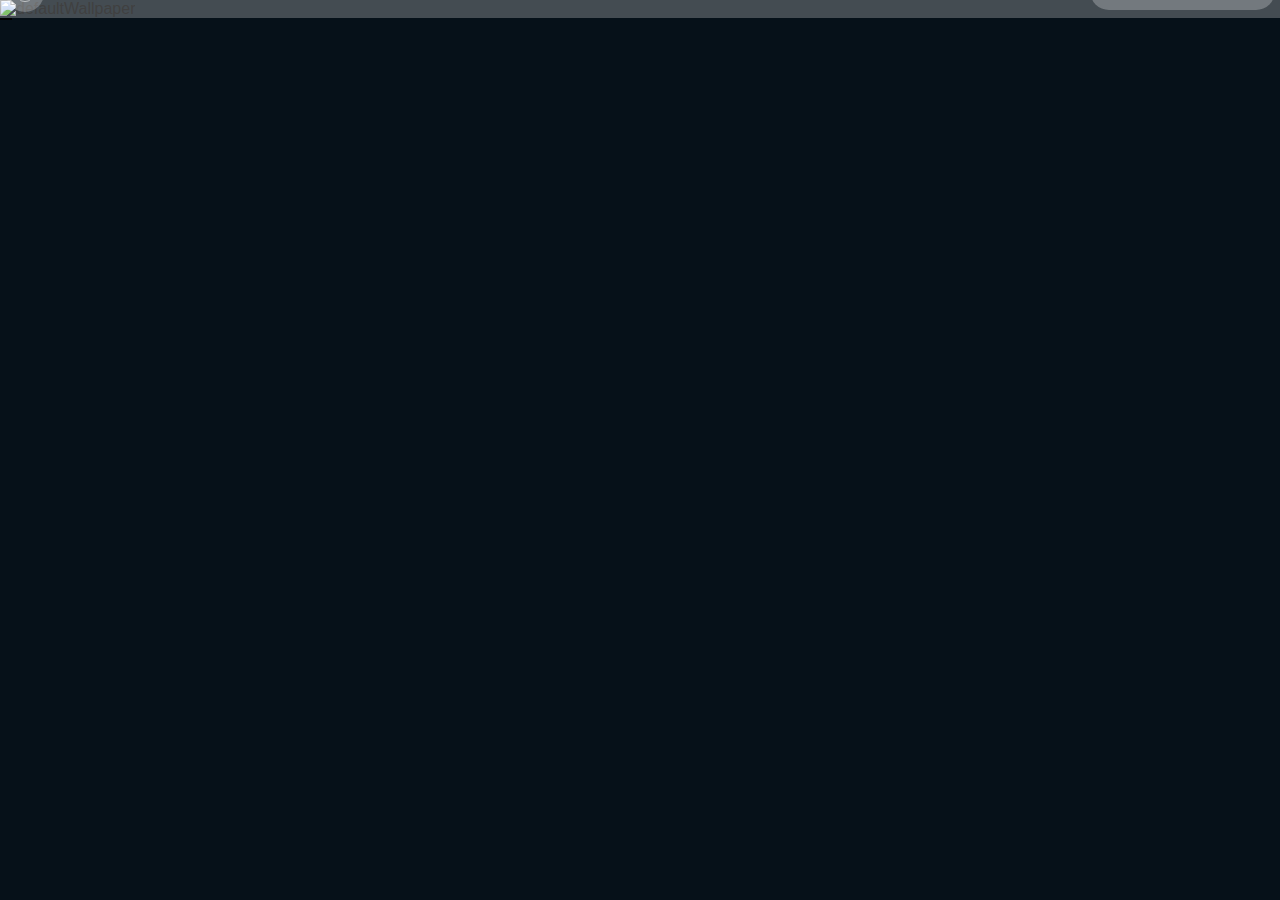
==== Chromebook/Desktop/index.html @ 5b3ec48b "fixed image source and commented" ====
<!DOCTYPE html>
<html>
  <head>
    <meta charset="utf-8">
    <meta name="viewport" content="width=device-width">
    <title>Computer Simulator</title>
    <link href="style.css" rel="stylesheet" type="text/css" />
		<script src="script.js"></script>
    <link rel="preconnect" href="https://fonts.googleapis.com">
    <link href="https://fonts.googleapis.com/icon?family=Material+Icons" rel="stylesheet">
    <link rel="preconnect" href="https://fonts.gstatic.com" crossorigin>
    <link href="https://fonts.googleapis.com/css2?family=Fredoka:wght@700&display=swap" rel="stylesheet">
    <link href="https://fonts.googleapis.com/icon?family=Material+Icons"rel="stylesheet">
    <script src="https://ajax.googleapis.com/ajax/libs/jquery/3.2.1/jquery.min.js"></script>
  </head>
  <body id="body" class="body" onload="main();" onmousemove="main();">
    <div id="rightClick" class="rightClick">
      <table class="settings-table">
        <tr onclick="autohideShelf();">
          <td>
            <svg xmlns="http://www.w3.org/2000/svg" height="24px" viewBox="0 0 24 24" width="24px" fill="#000000"><path d="M0 0h24v24H0V0zm0 0h24v24H0V0zm0 0h24v24H0V0zm0 0h24v24H0V0z" fill="none"/><path d="M12 6c3.79 0 7.17 2.13 8.82 5.5-.59 1.22-1.42 2.27-2.41 3.12l1.41 1.41c1.39-1.23 2.49-2.77 3.18-4.53C21.27 7.11 17 4 12 4c-1.27 0-2.49.2-3.64.57l1.65 1.65C10.66 6.09 11.32 6 12 6zm-1.07 1.14L13 9.21c.57.25 1.03.71 1.28 1.28l2.07 2.07c.08-.34.14-.7.14-1.07C16.5 9.01 14.48 7 12 7c-.37 0-.72.05-1.07.14zM2.01 3.87l2.68 2.68C3.06 7.83 1.77 9.53 1 11.5 2.73 15.89 7 19 12 19c1.52 0 2.98-.29 4.32-.82l3.42 3.42 1.41-1.41L3.42 2.45 2.01 3.87zm7.5 7.5l2.61 2.61c-.04.01-.08.02-.12.02-1.38 0-2.5-1.12-2.5-2.5 0-.05.01-.08.01-.13zm-3.4-3.4l1.75 1.75c-.23.55-.36 1.15-.36 1.78 0 2.48 2.02 4.5 4.5 4.5.63 0 1.23-.13 1.77-.36l.98.98c-.88.24-1.8.38-2.75.38-3.79 0-7.17-2.13-8.82-5.5.7-1.43 1.72-2.61 2.93-3.53z"/></svg>
          </td>
          <td>
            Autohide Shelf
          </td>
          <td>
            
          </td>
        </tr>
        <tr onclick="changeShelfPos();">
          <td>
            <svg xmlns="http://www.w3.org/2000/svg" enable-background="new 0 0 24 24" height="24px" viewBox="0 0 24 24" width="24px" fill="#000000"><g><rect fill="none" height="24" width="24"/></g><g><path d="M2,6v12h2V8h10v10h2v-2h4v2h2V6H2z M20,8v2h-4V8H20z M16,14v-2h4v2H16z"/></g></svg>
          </td>
          <td>
            Shelf Position
          </td>
          <td>
            <!--&#8250;-->
          </td>
        </tr>
        <tr onclick="openWallpaper();">
          <td>
            <svg xmlns="http://www.w3.org/2000/svg" height="24px" viewBox="0 0 24 24" width="24px" fill="#000000"><path d="M0 0h24v24H0V0z" fill="none"/><path d="M19 5v14H5V5h14m0-2H5c-1.1 0-2 .9-2 2v14c0 1.1.9 2 2 2h14c1.1 0 2-.9 2-2V5c0-1.1-.9-2-2-2zm-4.86 8.86l-3 3.87L9 13.14 6 17h12l-3.86-5.14z"/></svg>
          </td>
          <td>
            Set Wallpaper
          </td>
          <td>
            
          </td>
        </tr>
      </table>
    </div>
    
    <div id="settingsWallpaper" class="settings">
      <div id="windowMenu" class="window-Menu">
        <table>
          <tr>
            <td id="settingsMinimize" class="settings-option" onmousedown="closeWallpaper();" onmouseover="svgHover('settingsExit')" onmousemove="svgLeave('settingsExit')">
              <!--<svg xmlns='http://www.w3.org/2000/svg' height='24px' viewBox='0 0 24 24' width='24px' fill='#000000'><path d='M0 0h24v24H0V0z' fill='none'/><path d='M6 19h12v2H6v-2z'/></svg>-->
              <img id="settingsMinimize_img" src="img/minimize_black_24dp.svg">
            </td>
            <td id="settingsFull" class="settings-option" onclick="" onmouseover="svgHover('settingsFull')" onmousemove="svgLeave('settingsFull')">
              <!--<svg xmlns="http://www.w3.org/2000/svg" height="24px" viewBox="0 0 24 24" width="24px" fill="#000000"><path d="M0 0h24v24H0V0z" fill="none"/><path d="M7 14H5v5h5v-2H7v-3zm-2-4h2V7h3V5H5v5zm12 7h-3v2h5v-5h-2v3zM14 5v2h3v3h2V5h-5z"/></svg>-->
              <img id="settingsFull_img" src="img/fullscreen_black_24dp.svg">
            </td>
            <td id="settingsExit" class="settings-option" onmousedown="closeWallpaper();" onmouseover="svgHover('settingsExit')" onmousemove="svgLeave('settingsExit')">
              <!--<btn><svg xmlns="http://www.w3.org/2000/svg" height="24px" viewBox="0 0 24 24" width="24px" fill="#000000"><path d="M0 0h24v24H0V0z" fill="none"/><path d="M19 6.41L17.59 5 12 10.59 6.41 5 5 6.41 10.59 12 5 17.59 6.41 19 12 13.41 17.59 19 19 17.59 13.41 12 19 6.41z"/></svg></btn>!-->
              <img id="settingsExit_img" src="img/close_black_24dp.svg">
            </td>
          </tr>
        </table>
      </div>
      <table>
        <tr>
          <td>
            <img id="currentImg" class="currentImg"><!-- src='img/' -->
          </td>
          <td>
            <h3 id="">Currently Set</h3>
            <h2 id="currentImgName"></h2>
          </td>
        </tr>
      </table>
      <hr style="width: 75%; margin-top: -50px;">
      <div class="wallpaper-outer">
        <div class="grid-container">
          <div class="grid-item">
            <img id="selectImg1" class="selectImg" onclick="changeWallpaper('defaultWallpaper.jpg');" src="img/defaultWallpaper.jpg">
          </div>
          <div class="grid-item">
            <img id="selectImg1" class="selectImg" onclick="changeWallpaper('patrick-tomasso-5hvn-2WW6rY-unsplash.jpg');" src="img/patrick-tomasso-5hvn-2WW6rY-unsplash.jpg">
          </div>
          <div class="grid-item">
            <img id="selectImg1" class="selectImg" onclick="changeWallpaper('vadim-sherbakov-NQSWvyVRIJk-unsplash.jpg');" src="img/vadim-sherbakov-NQSWvyVRIJk-unsplash.jpg">
          </div>
          
          <div class="grid-item">
            <img id="selectImg1" class="selectImg" onclick="changeWallpaper('sora-sagano-4T_74DQL3qg-unsplash.jpg');" src="img/sora-sagano-4T_74DQL3qg-unsplash.jpg">
          </div>
          <div class="grid-item">
            <img id="selectImg1" class="selectImg" onclick="changeWallpaper('lucas-calloch-P-yzuyWFEIk-unsplash.jpg');" src="img/lucas-calloch-P-yzuyWFEIk-unsplash.jpg">
          </div>
          <div class="grid-item">
            <img id="selectImg1" class="selectImg" onclick="changeWallpaper('lucas-wesney-s-y2HJElONo-unsplash.jpg');" src="img/lucas-wesney-s-y2HJElONo-unsplash.jpg">
          </div>
          
          <div class="grid-item">
            <img id="selectImg1" class="selectImg" onclick="changeWallpaper('keith-misner-h0Vxgz5tyXA-unsplash.jpg');" src="img/keith-misner-h0Vxgz5tyXA-unsplash.jpg">
          </div>
          <div class="grid-item">
            <img id="selectImg1" class="selectImg" onclick="changeWallpaper('boxed-water-is-better-3iiyde9Zj8A-unsplash.jpg');" src="img/boxed-water-is-better-3iiyde9Zj8A-unsplash.jpg">
          </div>
          <div class="grid-item">
            <img id="selectImg1" class="selectImg" onclick="changeWallpaper('martin-sX4lxBWV0-A-unsplash.jpg');" src="img/martin-sX4lxBWV0-A-unsplash.jpg">
          </div>
          
          <div class="grid-item">
            <img id="selectImg1" class="selectImg" onclick="changeWallpaper('gradienta-bKESVqfxass-unsplash.jpg');" src="img/gradienta-bKESVqfxass-unsplash.jpg">
          </div>
          <div class="grid-item">
            <img id="selectImg1" class="selectImg" onclick="changeWallpaper('milad-fakurian-CN2FEPXERRI-unsplash.jpg');" src="img/milad-fakurian-CN2FEPXERRI-unsplash.jpg">
          </div>
          <div class="grid-item">
            <img id="selectImg1" class="selectImg" onclick="changeWallpaper('richard-horvath-_nWaeTF6qo0-unsplash.jpg');" src="img/richard-horvath-_nWaeTF6qo0-unsplash.jpg">
          </div>
          
          <div class="grid-item">
            <img id="selectImg1" class="selectImg" onclick="changeWallpaper('sandro-katalina-k1bO_VTiZSs-unsplash.jpg');" src="img/sandro-katalina-k1bO_VTiZSs-unsplash.jpg">
          </div>
          <div class="grid-item">
            <img id="selectImg1" class="selectImg" onclick="changeWallpaper('tim-schmidbauer-TE_lOmkKq04-unsplash.jpg');" src="img/tim-schmidbauer-TE_lOmkKq04-unsplash.jpg">
          </div>
          <div class="grid-item">
            <img id="selectImg1" class="selectImg" onclick="changeWallpaper('pgaberski-IDNBHZTamQ8-unsplash.jpg');" src="img/pgaberski-IDNBHZTamQ8-unsplash.jpg">
          </div>
          
          <div class="grid-item">
            <img id="selectImg1" class="selectImg" onclick="changeWallpaper('alexander-shatov-sIFCJHrUWPM-unsplash.jpg');" src="img/alexander-shatov-sIFCJHrUWPM-unsplash.jpg">
          </div>
          <div class="grid-item">
            <img id="selectImg1" class="selectImg" onclick="changeWallpaper('alexander-shatov-niUkImZcSP8-unsplash.jpg');" src="img/alexander-shatov-niUkImZcSP8-unsplash.jpg">
          </div>
          <div class="grid-item">
            <img id="selectImg1" class="selectImg" onclick="changeWallpaper('alexander-shatov-w-qqwn5O-4I-unsplash.jpg');" src="img/alexander-shatov-w-qqwn5O-4I-unsplash.jpg">
          </div>
          
          
          <div class="grid-item">
            <img id="selectImg1" class="selectImg" onclick="changeWallpaper('nielsen101004Studios.png');" src="img/nielsen101004Studios.png">
          </div>
          <div class="grid-item">
            <div class="form-input-div">
              <label for="file-ip-1">Upload</label>
              <br>
              <input type="file" class="file-input" id="file-ip-1" accept="image/*" onchange="showPreview(event);">
            </div>
          </div>
          <div class="grid-item">
          </div>
        </div>
      </div>
    </div>
    
    <div id="window-App" class="window-App" onclick="document.getElementById('searchApps').className = 'searchApps-Closed'">
      <div id="window-Chrome" class="window-Chrome">
        <div id="windowMenu" class="window-Menu">
        <table>
          <tr>
            <td id="settingsMinimize" class="settings-option" onmousedown="closeWindowApp();" onmouseover="svgHover('settingsExit')" onmousemove="svgLeave('settingsExit')">
              <!--<svg xmlns='http://www.w3.org/2000/svg' height='24px' viewBox='0 0 24 24' width='24px' fill='#000000'><path d='M0 0h24v24H0V0z' fill='none'/><path d='M6 19h12v2H6v-2z'/></svg>-->
              <img id="settingsMinimize_img" src="img/minimize_black_24dp.svg">
            </td>
            <td id="settingsFull" class="settings-option" onclick="" onmouseover="svgHover('settingsFull')" onmousemove="svgLeave('settingsFull')">
              <!--<svg xmlns="http://www.w3.org/2000/svg" height="24px" viewBox="0 0 24 24" width="24px" fill="#000000"><path d="M0 0h24v24H0V0z" fill="none"/><path d="M7 14H5v5h5v-2H7v-3zm-2-4h2V7h3V5H5v5zm12 7h-3v2h5v-5h-2v3zM14 5v2h3v3h2V5h-5z"/></svg>-->
              <img id="settingsFull_img" src="img/fullscreen_black_24dp.svg">
            </td>
            <td id="settingsExit" class="settings-option" onmousedown="closeWindowApp();" onmouseover="svgHover('settingsExit')" onmousemove="svgLeave('settingsExit')">
              <!--<btn><svg xmlns="http://www.w3.org/2000/svg" height="24px" viewBox="0 0 24 24" width="24px" fill="#000000"><path d="M0 0h24v24H0V0z" fill="none"/><path d="M19 6.41L17.59 5 12 10.59 6.41 5 5 6.41 10.59 12 5 17.59 6.41 19 12 13.41 17.59 19 19 17.59 13.41 12 19 6.41z"/></svg></btn>!-->
              <img id="settingsExit_img" src="img/close_black_24dp.svg">
            </td>
          </tr>
        </table>
      </div><!-- windowMenu -->
        <div id="chrome-window" class="chrome-window">
          <img id="window-Chrome-Logo" class="window-Chrome-Logo" src="img/googlelogo_color_272x92dp.png">
          <div id="searchApps-Chrome" class="searchApps-Chrome">
            <img id="window-Chrome-SearchImg" class="window-Chrome-SearchImg" onclick="openApp('Chrome');" src="img/search_black_24dp.svg">
            <input id="window-Chrome-Input" class="window-Chrome-Input" type="input" onchange="googleSearch(this.value);">
          </div>
        </div>
        <!--<iframe id="chrome-iframe" src="https://www.youtube.com/embed/uD4izuDMUQA?rel=0&modestbranding=1&autohide=1&showinfo=0&controls=0" frameborder="0" allowfullscreen></iframe>-->
      </div><!-- window-Chrome -->
    </div><!-- window-App -->
    
    <div id="desktop" class="desktop" onmouseenter="deskClick();" onmousedown="closeWallpaper();" onclick="rightClick('close');">
      <img id="background" class="background" src="img/richard-horvath-_nWaeTF6qo0-unsplash.jpg" alt="defaultWallpaper">
      <div id="searchApps" class="searchApps-Closed">
        <div id="searchApps-Center" class="searchApps-Center">
          <br>
          <img id="searchApps-Center-Drag" class="searchApps-Center-Drag" src="img/keyboard_arrow_up_white_24dp.svg">
          <div id="searchApps-Chrome" class="searchApps-Chrome">
            <img id="searchChromeApp" class="searchChromeApp" onclick="openApp('Chrome');" src="img/search_black_24dp.svg">
            <input id="searchChromeInput" class="searchChromeInput" type="input" onchange="googleSearch(this.value);">
          </div>
        </div><!-- searchApps-Center -->
      </div><!-- searchApps -->
      <div id="deskMenu" class="deskMenu">
        <svg onclick="toggleSearchApps();" height="50px" id="chromeApps" class="chromeApps" xmlns="http://www.w3.org/2000/svg" xmlns:xlink="http://www.w3.org/1999/xlink" viewBox="0 0 480 480" shape-rendering="geometricPrecision" text-rendering="geometricPrecision"><ellipse rx="49.20027" ry="49.20027" transform="matrix(3.709339 0 0 3.709339 240 240)" fill="#fff" fill-opacity="0.25" stroke-width="0"/><ellipse rx="49.20027" ry="49.20027" transform="matrix(1.676191 0 0 1.676191 240 240)" fill="rgba(210,219,237,0)" stroke="#fff" stroke-width="3"/><ellipse rx="49.20027" ry="49.20027" transform="matrix(1.379491 0 0 1.379484 240 240)" fill="#fff" stroke="rgba(255,255,255,0)" stroke-width="3"/></svg>
        <p id="log"></p>
        <div id="desktopMenu-Center" class="desktopMenu-Center">
          <img id="chromeApp" class="chromeApp" onclick="openApp('Chrome');" onmouseover="changeHoverMenu('Chrome <br> <b>Exit: Ctrl+W</b>', 'open')" onmouseleave="changeHoverMenu('', 'close')" src="img/Google_Chrome_icon_(September_2014).svg.png">
        </div><!-- deskMenu-Center -->
        <div id="desktopMenu-Right" class="desktopMenu-Right">
          <div id="desktopMenu-More" class="desktopMenu-More" onmousedown="toggleMoreOptions();">
            <img id="desktopMenu-More-Notif" class="desktopMenu-More-Notif" src="img/notifications_active_white_24dp.svg">
            <hr id="desktopMenu-More-Divider" class="desktopMenu-More-Divider">
            <img id="desktopMenu-More-Wifi" class="desktopMenu-More-Wifi" src="img/signal_wifi_4_bar_white_24dp.svg" onmouseover="hoverMenuWifiSet();" onmouseleave="changeHoverMenu('', 'close')">
            <img id="desktopMenu-More-Batt" class="desktopMenu-More-Batt" src="img/battery_unknown_white_24dp.svg" onmouseover="hoverMenuBatteryGet();" onmouseleave="changeHoverMenu('', 'close')">
            <p id="desktopMenu-More-Time" class="desktopMenu-More-Time" onmouseover="getDate('hoverMenu-Text')" onmouseleave="changeHoverMenu('', 'close')"></p>
          </div><!-- deskMenu-More -->
        </div><!-- desktopMenu-Right -->
      </div><!-- deskMenu -->
      <div id="desktopMenu-More-Options" class="desktopMenu-More-Options-Closed">
        <div id="desktopMenu-More-Options-Body" class="desktopMenu-More-Options-Closed-Body">
          <div id="desktopMenu-More-Options-Acc" class="desktopMenu-More-Options-Acc-Closed"></div>
          <div id="desktopMenu-More-Options-SignOut" class="desktopMenu-More-Options-SignOut-Closed" onclick="logOut(); console.log('Loging Out')"><div id="desktopMenu-More-Options-SignOut-Inner" class="desktopMenu-More-Options-SignOut-Closed-Inner" style="padding: 6px; width: 60px;">Sign out</div></div>
          <div id="desktopMenu-More-Options-Power" class="desktopMenu-More-Options-Power-Closed" onclick="power();"></div>
          <div id="desktopMenu-More-Options-Lock" class="desktopMenu-More-Options-Lock-Closed" onclick="lock();"></div>
          <div id="desktopMenu-More-Options-Settings" class="desktopMenu-More-Options-Settings-Closed" onclick=""></div>
        </div>
      </div><!-- desktopMenuMoreOptions -->
    </div><!-- desktop -->
    <div id="hoverMenu" class="hoverMenu">
      <p id="hoverMenu-Text" class="hoverMenu-Text"></p>
    </div>
  </body>
</html>
---- Chromebook/Desktop/style.css ----
:root {
  --menuHeight: 50px;
}

.body {
  margin: 0;
  font-family: 'Noto Sans', sans-serif;
  background-color: #061119;
  overflow: hidden;
}

.body-debug {
  margin: 0;
  font-family: 'Noto Sans', sans-serif;
  background-color: #061119;
  overflow: show;
}

.desktop {
  background-color: #061119;
}

.background {
  width: 100vw;
  height: 100vh;
  object-fit:cover;
}

/* Desktop Menu */
.deskMenu {
  width: 100vw;
  height: var(--menuHeight);
  position: fixed;
  background-color: rgba(255, 255, 255, 0.25);
  margin-top: calc(var(--menuHeight) / -1);
  border-top-left-radius: 25px;
  border-top-right-radius: 25px;
}

/* Search Apps SVG */
.chromeApps {
  float: left;
  cursor: pointer;
}

/* Search Apps Button (Meta action) */
.searchApps-Closed {
  width: 100vw;
  height: var(--menuHeight);
  position: fixed;
  background-color: rgba(255, 255, 255, 0);
  color: rgba(0, 0, 0, 0);
  margin-top: calc(var(--menuHeight) / -1);
  border-top-left-radius: 25px;
  border-top-right-radius: 25px;
  transition-duration: 0.5s;
  visibility: hidden;
}

.searchApps-Open {
  width: 100vw;
  height: calc(var(--menuHeight) + 232px);
  position: fixed;
  background-color: rgba(255, 255, 255, 0.25);
  color: rgba(0, 0, 0, 1);
  margin-top: calc(calc(var(--menuHeight) + 232px) / -1);
  border-top-left-radius: 25px;
  border-top-right-radius: 25px;
  transition-duration: 0.5s;
  visibility: show;
}

.searchApps-Center {
  width: 560px;
  height: 175px;
  margin-left: calc(50% - 280px);
  margin-top: 0px;
  text-align: center;
}

.searchApps-Chrome {
  width: 560px;
  height: 50px;
  background-color: white;
  margin-left: calc(50% - 280px);
  margin-top: 80px;
  border-radius: 50px;
}



/* Pinned Apps */
.desktopMenu-Center {
    display: inline-block;
    margin-left: calc(50vw - calc(var(--menuHeight) + 20px));/* desktop menu apps */
    margin-top: calc(calc(var(--menuHeight) / -1) + 38px);
    width:100px;
}

.desktopMenu-Right {
  float:right;
  width: auto;
  margin-right: 5px;
}

.desktopMenu-More {
  background-color: rgba(255, 255, 255, 0.25);
  width: 185px;
  height: calc(var(--menuHeight) - 12px);
  margin-top: calc(var(--menuHeight) - 62px);
  border-radius: 50px;
}

.desktopMenu-More-Notif {
  height: calc(var(--menuHeight) - 20px);
  margin-top: calc(var(--menuHeight) - 46px);
  margin-left: 5px;
  cursor: pointer;
}

.desktopMenu-More-Divider {
  height: calc(var(--menuHeight) - 23px);
  border: solid 0.1px rgba(255, 255, 255, 0.50);
  width: 0.1px;
  margin-top: calc(var(--menuHeight) - 84px);
  margin-left: 40px;
}

.desktopMenu-More-Wifi {
  height: calc(var(--menuHeight) - 20px);
  transform: translate(0px, -37px);
  margin-left: 45px;
  cursor: pointer;
}

.desktopMenu-More-Batt {
  height: calc(var(--menuHeight) - 20px);
  transform: translate(0px, -37px);
  margin-left: 0px;
  cursor: pointer;
}

.desktopMenu-More-Time {
  margin-top: -68px;
  margin-left: 110px;
  color: white;
  cursor: pointer;
}

.desktopMenu-More-Options-Closed {
  margin-top: -500px;
  margin-left: calc(100% - 368px);
  width: 363px;
  height: 439px;
  background-color: rgba(255, 255, 255, 0);
  position: absolute;
  color: rgba(255, 255, 255, 0);
  border-radius: 15px;
  transition-duration: 0.25s;
}

.desktopMenu-More-Options-Open {
  margin-top: -500px;
  margin-left: calc(100% - 368px);
  width: 363px;
  height: 439px;
  background-color: rgba(255, 255, 255, 0.25);
  position: absolute;
  color: white;
  border-radius: 15px;
  transition-duration: 0s;
}

#desktopMenu-More-Options-Body {
  margin: 10px;
}

.desktopMenu-More-Options-Acc-Closed {
  background-color: rgba(255, 255, 255, 0);
  border-radius: 25px;
  width: 50px;
  height: 50px;
  background-image: url("");
  object-fit: none;
  cursor: pointer;
  transition-duration: 0.25s;
  position: fixed;
}

.desktopMenu-More-Options-Acc-Open {
  background-color: rgba(255, 255, 255, 0.25);
  border-radius: 25px;
  width: 50px;
  height: 50px;
  background-image: url("img/account_circle_white_24dp.png");
  object-fit: none;
  cursor: pointer;
  transition-duration: 0s;
  position: fixed;
}

.desktopMenu-More-Options-SignOut-Closed {
  background-color: rgba(255, 255, 255, 0);
  border-radius: 25px;
  width: 75px;
  height: 35px;
  cursor: pointer;
  margin-left: 0px;
  margin-top: 7.5px;
  transition-duration: 0.25s;
  position: fixed;
  font-size: 15px;
}

.desktopMenu-More-Options-SignOut-Open {
  background-color: rgba(255, 255, 255, 0.25);
  border-radius: 25px;
  width: 75px;
  height: 35px;
  cursor: pointer;
  margin-left: 60px;
  margin-top: 7.5px;
  transition-duration: 0s;
  position: fixed;
  font-size: 15px;
}

.desktopMenu-More-Options-Power-Closed {
  background-color: rgba(255, 255, 255, 0);
  border-radius: 25px;
  width: 75px;
  height: 35px;
  background-image: url("");
  object-fit: cover;
  cursor: pointer;
  margin-left: 0px;
  margin-top: 7.5px;
  transition-duration: 0.25s;
  position: fixed;
  font-size: 15px;
}

.desktopMenu-More-Options-Power-Open {
  background-color: rgba(255, 255, 255, 0.25);
  border-radius: 25px;
  width: 35px;
  height: 35px;
  cursor: pointer;
  background-image: url("img/outline_power_settings_new_white_35px.png");
  margin-left: 145px;
  margin-top: 7.5px;
  transition-duration: 0s;
  position: fixed;
  font-size: 15px;
}

.desktopMenu-More-Options-Lock-Closed {
  background-color: rgba(255, 255, 255, 0);
  border-radius: 25px;
  width: 75px;
  height: 35px;
  background-image: url("");
  object-fit: cover;
  cursor: pointer;
  margin-left: 0px;
  margin-top: 7.5px;
  transition-duration: 0.25s;
  position: fixed;
  font-size: 15px;
}

.desktopMenu-More-Options-Lock-Open {
  background-color: rgba(255, 255, 255, 0.25);
  border-radius: 25px;
  width: 35px;
  height: 35px;
  cursor: pointer;
  background-image: url("img/outline_power_settings_new_white_35px.png");
  margin-left: 190px;
  margin-top: 7.5px;
  transition-duration: 0s;
  position: fixed;
  font-size: 15px;
}

.chromeApp {
  height: calc(var(--menuHeight) - 12px);
  cursor: pointer;
}

.window-App {
  border: 1px solid black;
  width: 100vw;
  height: calc(100vh - var(--menuHeight));
  position: absolute;
  display: none;
  background-color: white;
}

.window-App .window-Chrome {
  border: 1px solid white;
  width: 100%;
  height: 100%;
  position: absolute;
}

.window-App .window-Chrome iframe {
  width: 100%;
  height: calc(100% - var(--menuHeight));
}

.window-Chrome-Logo {
  width: 272px;
  margin-left: calc(50vw - 136px);
  margin-top: 130px;
}

.window-Chrome-Input {
  height: calc(var(--menuHeight) - 12px);
  width: 560px;
  cursor: pointer;
  margin-top: -50px;
  margin-left: calc(50vw - 680px);
  border-radius: 50px;
  position: absolute;
  border: solid 1px rgba(0, 0, 0, 0.125);
  background: rgba(0, 0, 0, 0.0125);
  font-size: 20px;
}

.window-Chrome-SearchImg {
  cursor: pointer;
  transform: translateY(-40px);
  margin-left: calc(50vw - 690px);
}

.searchChromeApp {
  height: calc(var(--menuHeight) - 12px);
  cursor: pointer;
  margin-left: -510px;
  margin-top: 5px;
}

.searchChromeInput {
  height: calc(var(--menuHeight) - 12px);
  width: 24.75em;
  cursor: pointer;
  transform: translate(10px, 54px);
  margin-top: -50px;
  border-radius: 50px;
  position: absolute;
  border: solid 1px rgba(0, 0, 0, 0.25);
  background: rgba(0, 0, 0, 0.125);
  font-size: 20px;
}

.searchApps-Center-Drag {
  background-color: rgba(0, 0, 0, 0.25);
  border-radius: 50px;
  width: 32px;
  height: 32px;
}

/* background rightClick */
.rightClick {
  display: none;
  width: 100px;
  height: 100px;
  position: absolute;
}

/* Settings */
.settings-table td {
  font-family: 'Noto Sans', sans-serif;
  font-family: 'Noto Sans', sans-serif;
  cursor: pointer;
}

.settings-table tr:hover {
  font-family: 'Noto Sans', sans-serif;
  font-family: 'Noto Sans', sans-serif;
  background-color: rgba(0, 0, 0, 0.25);
}

.settings-table {
  width: 200px;
  background-color: white;
  border-radius: 5px;
  border-collapse: collapse;
}

.settings {
  display: none;
  border-radius: 5px;
  background-color: white;
  width: 1200px;
  height: 750px;
  position: absolute;
  margin-left: calc(50vw - 600px);
  margin-top: calc(50vh - 375px);
}

.currentImg {
  width: 220px;
  margin: 90px 150px;
  border-radius: 10px;
}

.selectImg {
  width: 150px;
  border-radius: 10px;
  cursor: pointer;
}

.window-Menu {
  margin-left: calc(100% - 90px);
}

.window-Menu td {
  width: 10px;
  height: 20px;
  border-radius: 100px;
}

.window-Menu td:hover {
  background-color: rgba(0, 0, 0, 0.125);
}

.settings-option {
  cursor: pointer;
}

/* Wallpaper */
.wallpaper-options {
  border: 1px solid black;
  max-width: 100px;
  overflow: hidden;
}

.wallpaper-outer {
  margin-left: calc(1100px - 79%);
  height: 400px;
  overflow-x: hidden;
  overflow-y: scroll;
}

/* Grid */
.grid-container {
  display: grid;
  grid-template-columns: auto auto auto;
  width: 1100px;
}

.grid-item {
  font-size: 30px;
  text-align: center;
  width: 150px;
  height: 150px
}


/* Image Upload  */
.form-input-div {
  border: 1px solid black;
  border-radius: 10px;
  text-align: center;
  width: 300px;
  height: 150px;
  background-color: rgba(0, 0, 0, 0.25);
}

.file-input {
  color: white transparent;
}

/* hoverMenu */
.hoverMenu-Text {
  width: auto;
  min-width: 10px;
  max-width: 160px;
  height: auto;
  position: absolute;
  margin-top: 0px;
  margin-left: 0px;
  background-color: rgba(255,255,255, 0.9);
  color: gray;
  border: 0.25px solid black;
}
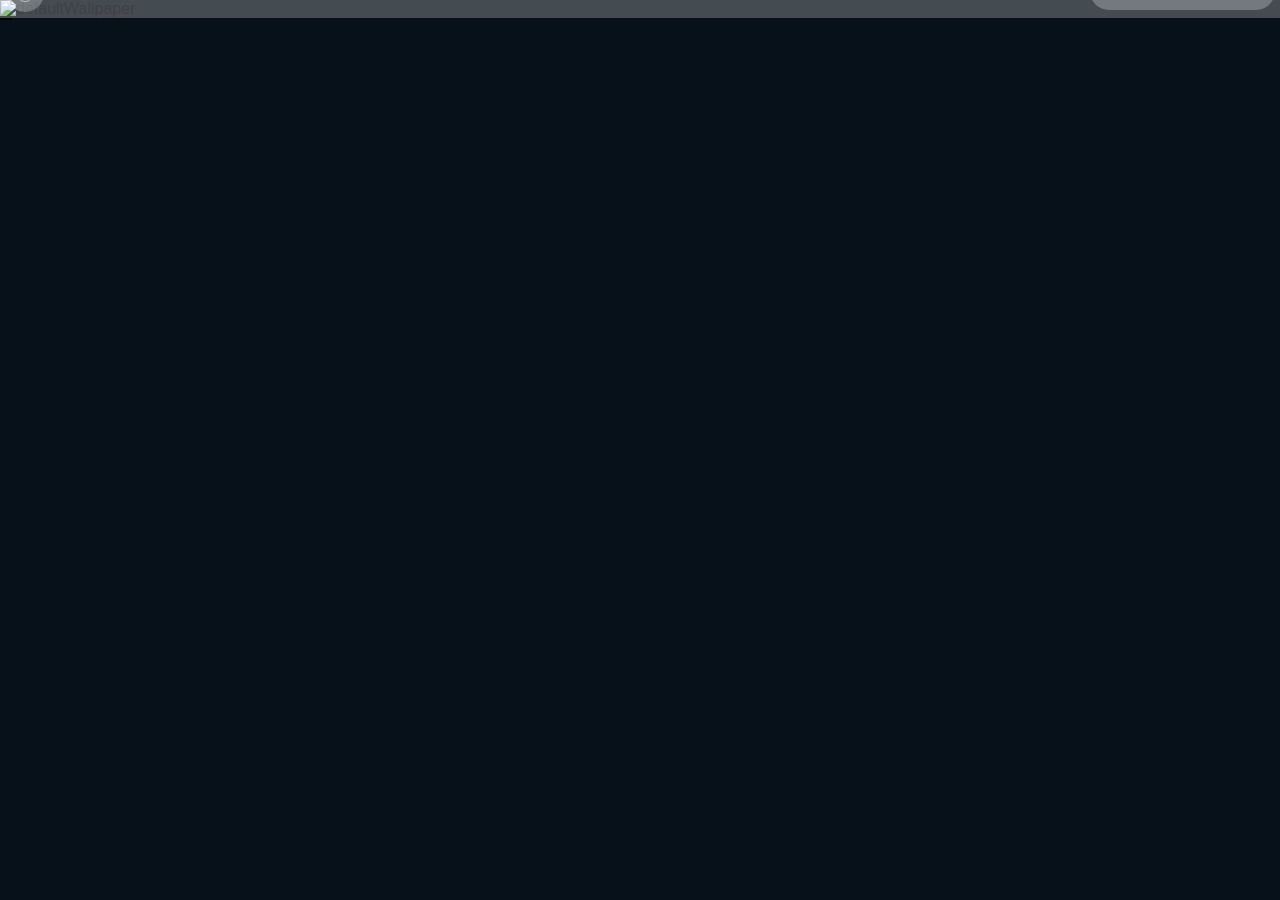
==== commit aa69710f: "Update index.html" ====
--- a/Chromebook/Desktop/index.html
+++ b/Chromebook/Desktop/index.html
@@ -3,7 +3,7 @@
   <head>
     <meta charset="utf-8">
     <meta name="viewport" content="width=device-width">
-    <title>Computer Simulator</title>
+    <title>Computer Simulator | Chromebook</title>
     <link href="style.css" rel="stylesheet" type="text/css" />
 		<script src="script.js"></script>
     <link rel="preconnect" href="https://fonts.googleapis.com">
@@ -157,10 +157,667 @@
             </div>
           </div>
           <div class="grid-item">
-          </div>
+          </div><!-- grid-item -->
+        </div><!-- wallpaper-outer -->
+      </div><!-- windowMenu -->
+    </div><!-- settingsMain -->
+    
+    
+    <!-- Window-Main -->
+    <div id="settingsMain" class="settings">
+      <div id="windowMenu" class="window-Menu">
+        <table>
+          <tr>
+            <td id="settingsMinimize" class="settings-option" onmousedown="closeWallpaper();" onmouseover="svgHover('settingsExit')" onmousemove="svgLeave('settingsExit')">
+              <!--<svg xmlns='http://www.w3.org/2000/svg' height='24px' viewBox='0 0 24 24' width='24px' fill='#000000'><path d='M0 0h24v24H0V0z' fill='none'/><path d='M6 19h12v2H6v-2z'/></svg>-->
+              <img id="settingsMinimize_img" src="img/minimize_black_24dp.svg">
+            </td>
+            <td id="settingsFull" class="settings-option" onclick="" onmouseover="svgHover('settingsFull')" onmousemove="svgLeave('settingsFull')">
+              <!--<svg xmlns="http://www.w3.org/2000/svg" height="24px" viewBox="0 0 24 24" width="24px" fill="#000000"><path d="M0 0h24v24H0V0z" fill="none"/><path d="M7 14H5v5h5v-2H7v-3zm-2-4h2V7h3V5H5v5zm12 7h-3v2h5v-5h-2v3zM14 5v2h3v3h2V5h-5z"/></svg>-->
+              <img id="settingsFull_img" src="img/fullscreen_black_24dp.svg">
+            </td>
+            <td id="settingsExit" class="settings-option" onmousedown="closeSettings();" onmouseover="svgHover('settingsExit')" onmousemove="svgLeave('settingsExit')">
+              <!--<btn><svg xmlns="http://www.w3.org/2000/svg" height="24px" viewBox="0 0 24 24" width="24px" fill="#000000"><path d="M0 0h24v24H0V0z" fill="none"/><path d="M19 6.41L17.59 5 12 10.59 6.41 5 5 6.41 10.59 12 5 17.59 6.41 19 12 13.41 17.59 19 19 17.59 13.41 12 19 6.41z"/></svg></btn>!-->
+              <img id="settingsExit_img" src="img/close_black_24dp.svg">
+            </td>
+          </tr>
+        </table>
+      </div>
+      <br><br>
+      <hr style="width: 75%; margin-top: -50px;">
+      <div class="settings-grid-container">
+        <div style="" class="settings-item2">
+          <b style="font-size: 18px; color: grey">Settings</b>
+          <table style="border-spacing: 0 5px;" width="240px">
+            <tr class="settings-menu-item">
+              <td><img height="20px" src="img/signal_wifi_4_bar_black_24dp.svg"></td>
+              <td class="settings-menu-button">Network</td>
+            </tr>
+            <tr class="settings-menu-item">
+              <td><img height="20px" src="img/bluetooth_FILL0_wght400_GRAD0_opsz24.svg"></td>
+              <td class="settings-menu-button">Bluetooth</td>
+            </tr>
+            <tr class="settings-menu-item">
+              <td><img height="20px" src="img/smartphone_FILL0_wght400_GRAD0_opsz24.svg"></td>
+              <td class="settings-menu-button">Connected Devices</td>
+            </tr>
+            <tr class="settings-menu-item">
+              <td><img height="20px" src="img/account_circle_black_24dp.svg"></td>
+              <td class="settings-menu-button">Accounts</td>
+            </tr>
+            <tr class="settings-menu-item">
+              <td><img height="20px" src="img/laptop_chromebook_FILL0_wght400_GRAD0_opsz24.svg"></td>
+              <td class="settings-menu-button">Device</td>
+            </tr>
+            <tr class="settings-menu-item">
+              <td><img height="20px" src="img/brush_FILL0_wght400_GRAD0_opsz24.svg"></td>
+              <td class="settings-menu-button">Personalization</td>
+            </tr>
+            <tr class="settings-menu-item">
+              <td><img height="20px" src="img/search_black_24dp.svg"></td>
+              <td class="settings-menu-button">Search and Assistant</td>
+            </tr>
+            <tr class="settings-menu-item">
+              <td><img height="20px" src="img/security_FILL0_wght400_GRAD0_opsz24.svg"></td>
+              <td class="settings-menu-button">Security and Privacy</td>
+            </tr>
+            <tr class="settings-menu-item">
+              <td><img height="20px" src="img/apps_FILL0_wght400_GRAD0_opsz24.svg"></td>
+              <td class="settings-menu-button">Apps</td>
+            </tr>
+          </table>
+        </div>
+        <!--<div class="settings-item1">
+          <div id="settingSearch" class="settingSearch">
+            <table class="settings-search-outer">
+              <tr class="settings-search-inner">
+                <td>
+                  <img class="settings-search-img" src="img/search_black_24dp.svg">
+                </td>
+                <td>
+                  <input id="settingsSearchImg" class="settings-search-input" type="input" placeholder="Search settings">
+                </td>
+              </tr>
+            </table>
+          </div>
+        </div>!-->
+        <div id="settingsDashboard" class="settings-dashboard">
+        <div>
+          <div class="settings-dashboard-inner">
+            <div class="settings-card">
+              
+              <p class="card-header">Network</p>
+              <div class="card-inner">
+                <div class="card-row">
+                  <div class="card-row-left">
+                    <img src="img/signal_wifi_4_bar_black_24dp.svg">
+                    <div class="card-row-text">
+                      <p class="card-row-header">Wi-Fi</p>
+                      <p class="card-row-sub">Off</p>
+                    </div>
+                  </div>
+                  <div class="card-row-right">
+                    <p class="card-row-open">></p>
+                  </div>
+                </div>
+                <hr>
+                <div class="card-row">
+                  <div class="card-row-left">
+                    <div class="card-row-text">
+                      <p class="card-row-header">Add Connection</p>
+                    </div>
+                  </div>
+                  <div class="card-row-right">
+                    <p class="card-row-open">></p>
+                  </div>
+                </div>
+              </div>
+              
+              <br>
+              
+              <p class="card-header">Network</p>
+              <div class="card-inner">
+                <div class="card-row">
+                  <div class="card-row-left">
+                    <img src="img/bluetooth_FILL0_wght400_GRAD0_opsz24.svg">
+                    <div class="card-row-text">
+                      <p class="card-row-header">Bluetooth</p>
+                      <p class="card-row-sub">Off</p>
+                    </div>
+                  </div>
+                  <div class="card-row-right">
+                    <p class="card-row-open">></p>
+                  </div>
+                </div>
+              </div>
+              
+              <br>
+              
+              <p class="card-header">Connected Devices</p>
+              <div class="card-inner">
+                <div class="card-row">
+                  <div class="card-row-left">
+                    <img src="img/smartphone_FILL0_wght400_GRAD0_opsz24.svg">
+                    <div class="card-row-text">
+                      <p class="card-row-header">Android Phone</p>
+                      <p class="card-row-sub">No eligible devices. <a href="https://support.google.com/chromebook/?p=multi_device&b=celes-signed-mp-v2keys">Learn more</a></p>
+                    </div>
+                  </div>
+                  <div class="card-row-right">
+                    <p class="card-row-open">></p>
+                  </div>
+                </div>
+                <hr>
+                <div class="card-row">
+                  <div class="card-row-left">
+                    <img src="img/mobile_screen_share_black_24dp.svg">
+                    <div class="card-row-text">
+                      <p class="card-row-header">Nearby Share</p>
+                      <p class="card-row-sub">Share files with people around you. <a href="https://support.google.com/chromebook/?p=multi_device&b=celes-signed-mp-v2keys">Learn more</a></p>
+                    </div>
+                  </div>
+                  <div class="card-row-right">
+                    <p class="card-row-open">></p>
+                  </div>
+                </div>
+              </div>
+              
+              <br>
+              
+              <p class="card-header">Accounts</p>
+              <div class="card-inner">
+                <div class="card-row">
+                  <div class="card-row-left">
+                    <img src="img/account_circle_black_24dp.svg">
+                    <div class="card-row-text">
+                      <p class="card-row-header">Currently signed in as <span id="settings-user"></span></p>
+                      <p class="card-row-sub">1 Google Account</p>
+                    </div>
+                  </div>
+                  <div class="card-row-right">
+                    <p class="card-row-open">></p>
+                  </div>
+                </div>
+                <hr>
+                <div class="card-row">
+                  <div class="card-row-left">
+                    <img src="img/sync_black_24dp.svg">
+                    <div class="card-row-text">
+                      <p class="card-row-header">Sync and Google services</p>
+                    </div>
+                  </div>
+                  <div class="card-row-right">
+                    <p class="card-row-open">></p>
+                  </div>
+                </div>
+              </div>
+              
+              <br>
+              
+              <p class="card-header">Device</p>
+              <div class="card-inner">
+                <div class="card-row">
+                  <div class="card-row-left">
+                    <div class="card-row-text">
+                      <p class="card-row-header">Touchpad</p>
+                    </div>
+                  </div>
+                  <div class="card-row-right">
+                    <p class="card-row-open">></p>
+                  </div>
+                </div>
+                
+                <hr>
+                <div class="card-row">
+                  <div class="card-row-left">
+                    <div class="card-row-text">
+                      <p class="card-row-header">Keyboard</p>
+                    </div>
+                  </div>
+                  <div class="card-row-right">
+                    <p class="card-row-open">></p>
+                  </div>
+                </div>
+                
+                <hr>
+                <div class="card-row">
+                  <div class="card-row-left">
+                    <div class="card-row-text">
+                      <p class="card-row-header">Displays</p>
+                    </div>
+                  </div>
+                  <div class="card-row-right">
+                    <p class="card-row-open">></p>
+                  </div>
+                </div>
+                
+                <hr>
+                <div class="card-row">
+                  <div class="card-row-left">
+                    <div class="card-row-text">
+                      <p class="card-row-header">Storage Managment</p>
+                    </div>
+                  </div>
+                  <div class="card-row-right">
+                    <p class="card-row-open">></p>
+                  </div>
+                </div>
+                
+                <hr>
+                <div class="card-row">
+                  <div class="card-row-left">
+                    <div class="card-row-text">
+                      <p class="card-row-header">Keyboard</p>
+                    </div>
+                  </div>
+                  <div class="card-row-right">
+                    <p class="card-row-open">></p>
+                  </div>
+                </div>
+              </div>
+              
+              <br>
+              
+              <p class="card-header">Personalization</p>
+              <div class="card-inner">
+                <div class="card-row">
+                  <div class="card-row-left">
+                    <div class="card-row-text">
+                      <p class="card-row-header">Change device account image</p>
+                    </div>
+                  </div>
+                  <div class="card-row-right">
+                    <p class="card-row-open">></p>
+                  </div>
+                </div>
+                
+                <hr>
+                <div class="card-row">
+                  <div class="card-row-left">
+                    <div class="card-row-text">
+                      <p class="card-row-header">Wallpaper</p>
+                      <p class="card-row-sub">Open the wallpaper app</p>
+                    </div>
+                  </div>
+                  <div class="card-row-right">
+                    <p class="card-row-open">></p>
+                  </div>
+                </div>
+                
+                <hr>
+                <div class="card-row">
+                  <div class="card-row-left">
+                    <div class="card-row-text">
+                      <p class="card-row-header">Screen saver</p>
+                      <p class="card-row-sub">Disabled</p>
+                    </div>
+                  </div>
+                  <div class="card-row-right">
+                    <p class="card-row-open">></p>
+                  </div>
+                </div>
+              </div>
+              
+              <br>
+              
+              <p class="card-header">Search and Assistant</p>
+              <div class="card-inner">
+                <div class="card-row">
+                  <div class="card-row-left">
+                    <div class="card-row-text">
+                      <p class="card-row-header">Search</p>
+                    </div>
+                  </div>
+                  <div class="card-row-right">
+                    <p class="card-row-open">></p>
+                  </div>
+                </div>
+                
+                <hr>
+                <div class="card-row">
+                  <div class="card-row-left">
+                    <div class="card-row-text">
+                      <p class="card-row-header">Google Assistant</p>
+                      <p class="card-row-sub">Enabled</p>
+                    </div>
+                  </div>
+                  <div class="card-row-right">
+                    <p class="card-row-open">></p>
+                  </div>
+                </div>
+              </div>
+              
+              <br>
+              
+              <p class="card-header">Security and Privacy</p>
+              <div class="card-inner">
+                <div class="card-row">
+                  <div class="card-row-left">
+                    <div class="card-row-text">
+                      <p class="card-row-header">Lock Screen</p>
+                      <p class="card-row-sub">Sign in automatically</p>
+                    </div>
+                  </div>
+                  <div class="card-row-right">
+                    <p class="card-row-open">></p>
+                  </div>
+                </div>
+                
+                <hr>
+                <div class="card-row">
+                  <div class="card-row-left">
+                    <div class="card-row-text">
+                      <p class="card-row-header">Manage other people</p>
+                    </div>
+                  </div>
+                  <div class="card-row-right">
+                    <p class="card-row-open">></p>
+                  </div>
+                </div>
+                
+                <hr>
+                <div class="card-row">
+                  <div class="card-row-left">
+                    <div class="card-row-text">
+                      <p class="card-row-header">Help improve ChromeOS features</p>
+                      <p class="card-row-sub">Automatically sends crash reports as well as diagnostic and usage data to Google</p>
+                    </div>
+                  </div>
+                  <div class="card-row-right">
+                    <p class="card-row-open">></p>
+                  </div>
+                </div>
+                
+                <hr>
+                <div class="card-row">
+                  <div class="card-row-left">
+                    <div class="card-row-text">
+                      <p class="card-row-header">Suggest new content to explore</p>
+                      <p class="card-row-sub">Includes apps, webpages, and more. Sends statistics to improve suggestions only if you’ve chosen to share usage data. <a href="https://support.google.com/chromebook/?p=explorecontent">Learn more</a></p>
+                    </div>
+                  </div>
+                  <div class="card-row-right">
+                    <p class="card-row-open">></p>
+                  </div>
+                </div>
+                
+                <hr>
+                <div class="card-row">
+                  <div class="card-row-left">
+                    <div class="card-row-text">
+                      <p class="card-row-header">Enable Verified Acces</p>
+                    </div>
+                  </div>
+                  <div class="card-row-right">
+                    <p class="card-row-open">></p>
+                  </div>
+                </div>
+                
+                <hr>
+                <div class="card-row">
+                  <div class="card-row-left">
+                    <div class="card-row-text">
+                      <p class="card-row-header">Use secure DNS</p>
+                      <p class="card-row-sub">Determines how to connect to websites over a secure connection</p>
+                    </div>
+                  </div>
+                  <div class="card-row-right">
+                    <p class="card-row-open">></p>
+                  </div>
+                </div>
+              </div>
+              
+              <br>
+              
+              <p class="card-header">Security and Privacy</p>
+              <div class="card-inner">
+                <div class="card-row">
+                  <div class="card-row-left">
+                    <div class="card-row-text">
+                      <p class="card-row-header">Lock Screen</p>
+                      <p class="card-row-sub">Sign in automatically</p>
+                    </div>
+                  </div>
+                  <div class="card-row-right">
+                    <p class="card-row-open">></p>
+                  </div>
+                </div>
+                
+                <hr>
+                <div class="card-row">
+                  <div class="card-row-left">
+                    <div class="card-row-text">
+                      <p class="card-row-header">Manage other people</p>
+                    </div>
+                  </div>
+                  <div class="card-row-right">
+                    <p class="card-row-open">></p>
+                  </div>
+                </div>
+                
+                <hr>
+                <div class="card-row">
+                  <div class="card-row-left">
+                    <div class="card-row-text">
+                      <p class="card-row-header">Help improve ChromeOS features and performance</p>
+                      <p class="card-row-sub">Automatically sends crash reports as well as diagnostic and usage data to Google</p>
+                    </div>
+                  </div>
+                  <div class="card-row-right">
+                    <p class="card-row-open">></p>
+                  </div>
+                </div>
+                
+                <hr>
+                <div class="card-row">
+                  <div class="card-row-left">
+                    <div class="card-row-text">
+                      <p class="card-row-header">Suggest new content to explore</p>
+                      <p class="card-row-sub">Includes apps, webpages, and more. Sends statistics to improve suggestions only if you’ve chosen to share usage data. <a href="https://support.google.com/chromebook/?p=explorecontent">Learn more</a></p>
+                    </div>
+                  </div>
+                  <div class="card-row-right">
+                    <p class="card-row-open">></p>
+                  </div>
+                </div>
+              </div>
+                
+                <hr>
+                <p class="card-header">Security and Privacy</p>
+                <div class="card-inner">
+                <div class="card-row">
+                  <div class="card-row-left">
+                    <div class="card-row-text">
+                      <p class="card-row-header">Manage your apps</p>
+                    </div>
+                  </div>
+                  <div class="card-row-right">
+                    <p class="card-row-open">></p>
+                  </div>
+                </div>
+                
+                <hr>
+                <div class="card-row">
+                  <div class="card-row-left">
+                    <div class="card-row-text">
+                      <p class="card-row-header">Notifications</p>
+                      <p class="card-row-sub">29 Apps</p>
+                    </div>
+                  </div>
+                  <div class="card-row-right">
+                    <p class="card-row-open">></p>
+                  </div>
+                </div>
+                
+                <hr>
+                <div class="card-row">
+                  <div class="card-row-left">
+                    <div class="card-row-text">
+                      <p class="card-row-header">Google Play Store</p>
+                      <p class="card-row-sub">Install apps and games from Google Play on your Chromebook. Learn more</p>
+                    </div>
+                  </div>
+                  <div class="card-row-right">
+                    <p class="card-row-open">></p>
+                  </div>
+                </div>
+                
+                <hr>
+                <div class="card-row">
+                  <div class="card-row-left">
+                    <div class="card-row-text">
+                      <p class="card-row-header">Restore apps on restore</p>
+                      <p class="card-row-sub">Install apps and games from Google Play on your Chromebook. Learn more</p>
+                    </div>
+                  </div>
+                  <div class="card-row-right">
+                    <p class="card-row-open">></p>
+                  </div>
+                </div>
+              </div>
+              </div>
+              
+            </div>
+          </div>
+          <!-- <table class="settings-dashboard-inner" id="connectionsItem">
+            <p>Network</p>
+            <tr style="border: 1px solid black;" class="settings-item6">
+              <div>
+                <img class="settings-element-icon" src="img/signal_wifi_4_bar_black_24dp.svg">
+                <div class="settings-element settings-element-name" style="width: 150px">
+                  Wi-Fi
+                </div>
+                <div class="settings-element settings-element-right">
+                  <div style="width: 20px; text-align:center; margin-left: 862px;">|</div>
+                  <div style="width: 40px; text-align:center;;">></div>
+                </div>
+              </div>
+              <hr>
+              <div>
+                <div class="settings-element">
+                  Other
+                </div>
+                <div class="settings-element">
+                  
+                </div>
+                <div class="settings-element">
+                  
+                </div>
+                <div class="settings-element">
+                  Icon 4
+                </div>
+              </div>
+            </tr>
+            
+            <p>Bluetooth</p>
+            <tr class="settings-item6">
+              
+            </tr>
+            
+            <p>Connected Devices</p>
+            <tr class="settings-item6">
+              
+            </tr>
+            
+            <p>Accounts</p>
+            <tr class="settings-item6">
+              
+            </tr>
+            
+            <p>Device</p>
+            <tr class="settings-item6">
+              
+            </tr>
+            
+            <p>Personalization</p>
+            <tr class="settings-item6">
+              
+            </tr>
+            
+            <p>Search and Assistant</p>
+            <tr class="settings-item6">
+              
+            </tr>
+            
+            <p>Security and Privacy</p>
+            <tr class="settings-item6">
+              
+            </tr>
+            
+            <p>Apps</p>
+            <tr class="settings-item6">
+              
+            </tr>
+            
+            <p>Personalization</p>
+            <tr class="settings-item6">
+              
+            </tr>
+            
+            <p>Date and time</p>
+            <tr class="settings-item6">
+              
+            </tr>
+            
+            <p>Language and inputs</p>
+            <tr class="settings-item6">
+              
+            </tr>
+            
+            <p>Files</p>
+            <tr class="settings-item6">
+              
+            </tr>
+            
+            <p>Print and scan</p>
+            <tr class="settings-item6">
+              
+            </tr>
+            
+            <p>Developers</p>
+            <tr class="settings-item6">
+              
+            </tr>
+            
+            <p>Accessibility</p>
+            <tr class="settings-item6">
+              
+            </tr>
+            
+            <p>Reset Settings</p>
+            <tr class="settings-item6">
+              
+            </tr>
+          </table> !-->
+        </div>
+        </div>
+        <div class="settings-item6">
+          Accounts
+          <table id="accountsItem">
+            
+          </table>
+        </div>
+        <div class="settings-item7">
+          Device
+          <table id="deviceItem">
+            
+          </table>
+        </div>
+        <div class="settings-item8">
+          Personalization
+          <table id="personalizationItem">
+            
+          </table>
+        </div>
+        <div class="settings-item9">
+          Security
+          <table id="securityItem">
+            
+          </table>
         </div>
       </div>
-    </div>
+      
+    </div><!-- settingsMain -->
     
     <div id="window-App" class="window-App" onclick="document.getElementById('searchApps').className = 'searchApps-Closed'">
       <div id="window-Chrome" class="window-Chrome">
@@ -205,7 +862,8 @@
           </div>
         </div><!-- searchApps-Center -->
       </div><!-- searchApps -->
-      <div id="deskMenu" class="deskMenu">
+      <div class="deskMenuHover" onmouseover="showDesk()" onmouseleave="hideDesk()"></div>
+      <div id="deskMenu" class="deskMenu" onmouseover="showDesk()" onmouseleave="hideDesk()">
         <svg onclick="toggleSearchApps();" height="50px" id="chromeApps" class="chromeApps" xmlns="http://www.w3.org/2000/svg" xmlns:xlink="http://www.w3.org/1999/xlink" viewBox="0 0 480 480" shape-rendering="geometricPrecision" text-rendering="geometricPrecision"><ellipse rx="49.20027" ry="49.20027" transform="matrix(3.709339 0 0 3.709339 240 240)" fill="#fff" fill-opacity="0.25" stroke-width="0"/><ellipse rx="49.20027" ry="49.20027" transform="matrix(1.676191 0 0 1.676191 240 240)" fill="rgba(210,219,237,0)" stroke="#fff" stroke-width="3"/><ellipse rx="49.20027" ry="49.20027" transform="matrix(1.379491 0 0 1.379484 240 240)" fill="#fff" stroke="rgba(255,255,255,0)" stroke-width="3"/></svg>
         <p id="log"></p>
         <div id="desktopMenu-Center" class="desktopMenu-Center">
@@ -221,13 +879,13 @@
           </div><!-- deskMenu-More -->
         </div><!-- desktopMenu-Right -->
       </div><!-- deskMenu -->
-      <div id="desktopMenu-More-Options" class="desktopMenu-More-Options-Closed">
+      <div id="desktopMenu-More-Options" class="desktopMenu-More-Options-Closed" onmouseover="showDesk()" onmouseleave="hideDesk(); if(autoHide == true){toggleMoreOptions();}">
         <div id="desktopMenu-More-Options-Body" class="desktopMenu-More-Options-Closed-Body">
           <div id="desktopMenu-More-Options-Acc" class="desktopMenu-More-Options-Acc-Closed"></div>
           <div id="desktopMenu-More-Options-SignOut" class="desktopMenu-More-Options-SignOut-Closed" onclick="logOut(); console.log('Loging Out')"><div id="desktopMenu-More-Options-SignOut-Inner" class="desktopMenu-More-Options-SignOut-Closed-Inner" style="padding: 6px; width: 60px;">Sign out</div></div>
           <div id="desktopMenu-More-Options-Power" class="desktopMenu-More-Options-Power-Closed" onclick="power();"></div>
           <div id="desktopMenu-More-Options-Lock" class="desktopMenu-More-Options-Lock-Closed" onclick="lock();"></div>
-          <div id="desktopMenu-More-Options-Settings" class="desktopMenu-More-Options-Settings-Closed" onclick=""></div>
+          <div id="desktopMenu-More-Options-Settings" class="desktopMenu-More-Options-Settings-Closed" onclick="openSettings(); toggleMoreOptions();"></div>
         </div>
       </div><!-- desktopMenuMoreOptions -->
     </div><!-- desktop -->
--- a/Chromebook/Desktop/style.css
+++ b/Chromebook/Desktop/style.css
@@ -27,6 +27,16 @@
 }
 
 /* Desktop Menu */
+.deskMenuHover {
+  width: 100vw;
+  height: var(--menuHeight);
+  position: fixed;
+  margin-top: calc(var(--menuHeight) / -1);
+  border-top-left-radius: 25px;
+  border-top-right-radius: 25px;
+  z-index: 999;
+}
+
 .deskMenu {
   width: 100vw;
   height: var(--menuHeight);
@@ -35,6 +45,20 @@
   margin-top: calc(var(--menuHeight) / -1);
   border-top-left-radius: 25px;
   border-top-right-radius: 25px;
+  z-index: 1000;
+  transition-duration: 1s;
+}
+
+.deskMenu-hidden {
+  width: 100vw;
+  height: var(--menuHeight);
+  position: fixed;
+  background-color: rgba(255, 255, 255, 0.25);
+  margin-top: calc(var(--menuHeight));
+  border-top-left-radius: 25px;
+  border-top-right-radius: 25px;
+  z-index: 1000;
+  transition-duration: 1s;
 }
 
 /* Search Apps SVG */
@@ -55,6 +79,7 @@
   border-top-right-radius: 25px;
   transition-duration: 0.5s;
   visibility: hidden;
+  z-index: 1000;
 }
 
 .searchApps-Open {
@@ -68,6 +93,7 @@
   border-top-right-radius: 25px;
   transition-duration: 0.5s;
   visibility: show;
+  z-index: 1000;
 }
 
 .searchApps-Center {
@@ -109,6 +135,7 @@
   height: calc(var(--menuHeight) - 12px);
   margin-top: calc(var(--menuHeight) - 62px);
   border-radius: 50px;
+  z-index: 1000;
 }
 
 .desktopMenu-More-Notif {
@@ -148,7 +175,7 @@
 }
 
 .desktopMenu-More-Options-Closed {
-  margin-top: -500px;
+  margin-top: 0px;
   margin-left: calc(100% - 368px);
   width: 363px;
   height: 439px;
@@ -156,7 +183,8 @@
   position: absolute;
   color: rgba(255, 255, 255, 0);
   border-radius: 15px;
-  transition-duration: 0.25s;
+  transition-duration: 0.75s;
+  z-index: 1000;
 }
 
 .desktopMenu-More-Options-Open {
@@ -168,7 +196,8 @@
   position: absolute;
   color: white;
   border-radius: 15px;
-  transition-duration: 0s;
+  transition-duration: 0.5s;
+  z-index: 1000;
 }
 
 #desktopMenu-More-Options-Body {
@@ -257,6 +286,35 @@
 .desktopMenu-More-Options-Lock-Closed {
   background-color: rgba(255, 255, 255, 0);
   border-radius: 25px;
+  width: 35px;
+  height: 35px;
+  background-image: url("");
+  object-fit: cover;
+  cursor: pointer;
+  margin-left: 0px;
+  margin-top: 7.5px;
+  transition-duration: 0.25s;
+  position: fixed;
+  font-size: 15px;
+}
+
+.desktopMenu-More-Options-Lock-Open {
+  background-color: rgba(255, 255, 255, 0.25);
+  border-radius: 25px;
+  width: 35px;
+  height: 35px;
+  cursor: pointer;
+  background-image: url("img/lock_Fill1_wght400_GRAD0_opsz35px.png");
+  margin-left: 190px;
+  margin-top: 7.5px;
+  transition-duration: 0s;
+  position: fixed;
+  font-size: 15px;
+}
+
+.desktopMenu-More-Options-Settings-Closed {
+  background-color: rgba(255, 255, 255, 0);
+  border-radius: 25px;
   width: 75px;
   height: 35px;
   background-image: url("");
@@ -269,14 +327,14 @@
   font-size: 15px;
 }
 
-.desktopMenu-More-Options-Lock-Open {
+.desktopMenu-More-Options-Settings-Open {
   background-color: rgba(255, 255, 255, 0.25);
   border-radius: 25px;
   width: 35px;
   height: 35px;
   cursor: pointer;
-  background-image: url("img/outline_power_settings_new_white_35px.png");
-  margin-left: 190px;
+  background-image: url("img/settings_Fill1_wght400_GRAD0_opsz35px.png");
+  margin-left: 235px;
   margin-top: 7.5px;
   transition-duration: 0s;
   position: fixed;
@@ -367,37 +425,6 @@
   width: 100px;
   height: 100px;
   position: absolute;
-}
-
-/* Settings */
-.settings-table td {
-  font-family: 'Noto Sans', sans-serif;
-  font-family: 'Noto Sans', sans-serif;
-  cursor: pointer;
-}
-
-.settings-table tr:hover {
-  font-family: 'Noto Sans', sans-serif;
-  font-family: 'Noto Sans', sans-serif;
-  background-color: rgba(0, 0, 0, 0.25);
-}
-
-.settings-table {
-  width: 200px;
-  background-color: white;
-  border-radius: 5px;
-  border-collapse: collapse;
-}
-
-.settings {
-  display: none;
-  border-radius: 5px;
-  background-color: white;
-  width: 1200px;
-  height: 750px;
-  position: absolute;
-  margin-left: calc(50vw - 600px);
-  margin-top: calc(50vh - 375px);
 }
 
 .currentImg {
@@ -485,4 +512,229 @@
   background-color: rgba(255,255,255, 0.9);
   color: gray;
   border: 0.25px solid black;
-}+}
+
+
+/* settings */
+.settigs-item1 { grid-area: header; text-align: center;} /* Search Bar */
+.settings-item2 { grid-area: menu; text-align: left;} /* Settings Menu */
+.settings-item3 { grid-area: main; text-align: center;} /* Inner Content (Elements) */
+.settings-item4 { grid-area: right; text-align: center;} /* Elements (Right) */
+.settings-item5 { grid-area: footer1; text-align: center;} /*  */
+.settings-item6 { grid-area: footer2; text-align: center;} /*  */
+.settings-item7 { grid-area: footer3; text-align: center;} /*  */
+.settings-item8 { grid-area: footer4; text-align: center;} /*  */
+.settings-item9 { grid-area: footer5; text-align: center;} /*  */
+
+.settings-element {
+  display: inline-block;
+  padding: 5px;
+  height: 20px;
+}
+
+//* {border: 0.1px solid red;}
+
+
+/* Settings */
+.settings-table td {
+  font-family: 'Noto Sans', sans-serif;
+  font-family: 'Noto Sans', sans-serif;
+  cursor: pointer;
+}
+
+.settings-table tr:hover {
+  font-family: 'Noto Sans', sans-serif;
+  font-family: 'Noto Sans', sans-serif;
+  background-color: rgba(0, 0, 0, 0.25);
+}
+
+.settings-table {
+  width: 200px;
+  background-color: white;
+  border-radius: 5px;
+  /* border-collapse: collapse; */
+  border: 1px solid black;
+}
+
+.settings {
+  display: none;
+  border-radius: 5px;
+  background-color: white;
+  width: 1200px;
+  height: 750px;
+  position: absolute;
+  margin-left: calc(50vw - 600px);
+  margin-top: calc(50vh - 375px);
+  overflow: hidden;
+}
+
+.settings-dashboard {
+  overflow: scroll;
+  height: 750px;
+  width: 1200px;
+}
+
+.settings-dashboard-inner {
+  /* width: 100%; */
+  width: 58%;
+  margin-left: 60px;
+}
+
+.settings-card {
+  width: 100%;
+}
+
+.card-header {
+  font-size: 14px;
+}
+
+.card-inner {
+  width: 100%;
+  -webkit-box-shadow: 0px 0px 5px 0px rgba(0,0,0,0.75);
+  -moz-box-shadow: 0px 0px 5px 0px rgba(0,0,0,0.75);
+  box-shadow: 0px 0px 5px 0px rgba(0,0,0,0.75);
+  border-radius: 3px;
+}
+
+.card-row:hover {
+  background-color: #e8e8e9;
+}
+
+.card-row {
+  width: 100%;
+  height: 60px;
+}
+
+.card-row img {
+  padding: 15px;
+}
+
+.card-row-left {
+  width: 50%;
+  display: flex;
+  height: 100%;
+  text-wrap: nowrap;
+}
+
+.card-row-text {
+  width: 100%;
+  line-height: 2px;
+}
+
+.card-row-header {
+  font-size: 15px;
+}
+
+.card-row-sub {
+  font-size: 10px;
+  color: grey;
+}
+
+.card-row-right {
+  width: 50%;
+}
+
+.card-row-open {
+  width: 50px;
+  text-align: center;
+  transform: translateY(-65px);
+  margin-left: calc(200% - 60px);
+}
+
+.settings-element-icon {
+  height: 20px;
+  padding: 5px;
+  transform: translateY(7px);
+}
+
+.settings-element-right {
+  display: flex;
+  width: 922px;
+  justify-content: center;
+  align-items: flex-end;
+  transform: translateY(-30px);
+}
+
+.settings-element-right * {
+  border: 1px solid red;
+}
+
+.settings-grid-container {
+  display: grid;
+  grid-template-areas:
+    'menu header  header  header  header  header  header  header'
+    'menu main    main    main    main    main    main    main'
+    'menu footer1 footer1 footer1 footer1 footer1 footer1 footer1'
+    'menu footer2 footer2 footer2 footer2 footer2 footer2 footer2'
+    'menu footer3 footer3 footer3 footer3 footer3 footer3 footer3'
+    'menu footer4 footer4 footer4 footer4 footer4 footer4 footer4'
+    'menu footer5 footer5 footer5 footer5 footer5 footer5 footer5'
+    'menu footer6 footer6 footer6 footer6 footer6 footer6 footer6'
+    'menu footer7 footer7 footer7 footer7 footer7 footer7 footer7';
+  gap: 10px;
+  padding: 10px;
+}
+
+.settings-grid-container > div {
+  padding: 20px 0;
+  font-size: 20px;
+}
+
+.settings-menu-button {
+  border-radius: 0px 100px 100px 0px;
+  border: 1px tranparent black;
+  font-size:14px;
+}
+
+.settings-menu-item {
+  border-radius: 0px 100px 100px 0px;
+  cursor: pointer;
+  height: 45px;
+}
+
+.settings-menu-item:hover {
+  background-color: #f0f0f0;
+}
+
+.settings-search-outer {
+  border-radius: 0px 10px 10px 0px;
+  width: 950px;
+  border-collapse: collapse;
+}
+
+.settings-search-inner {
+  background-color: #f1f3f4;
+  width: 300px;
+  border-radius: 0px 10px 10px 0px;
+}
+
+.settings-search-img {
+  margin-left: -60px;
+}
+
+.settings-search-input {
+  text-align: center;
+  background-color: transparent;
+  border: 0px transparent;
+  width: 400px;
+  margin-left: -480px;
+  height: 25px;
+  margin-top: -5px;
+  font-size: 20px;
+}
+
+#settingsWifi {
+  font-size: 10px;
+  margin-top: -15px;
+}
+
+.settings-connectionsWifi {
+  text-align: left;
+  width: 100%;
+  height: 60px;
+  border: 1px solid red;
+}
+
+.settings-connectionsWifi p {
+  width: 600px;
+}
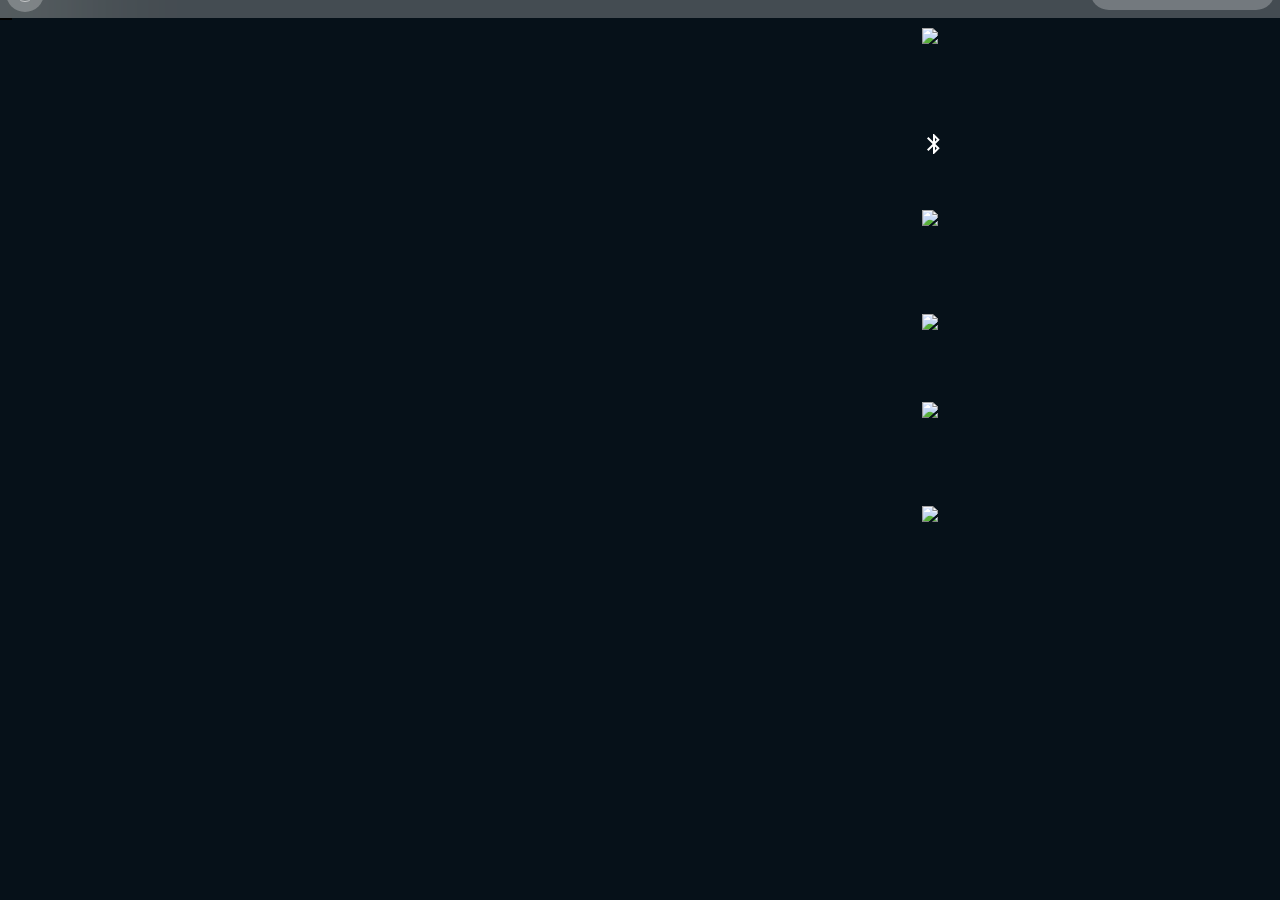
==== commit 66f4a207: "Update index.html" ====
--- a/Chromebook/Desktop/index.html
+++ b/Chromebook/Desktop/index.html
@@ -14,6 +14,7 @@
     <script src="https://ajax.googleapis.com/ajax/libs/jquery/3.2.1/jquery.min.js"></script>
   </head>
   <body id="body" class="body" onload="main();" onmousemove="main();">
+    <div id="nightLight" class="night-light-off"></div>
     <div id="rightClick" class="rightClick">
       <table class="settings-table">
         <tr onclick="autohideShelf();">
@@ -886,11 +887,62 @@
           <div id="desktopMenu-More-Options-Power" class="desktopMenu-More-Options-Power-Closed" onclick="power();"></div>
           <div id="desktopMenu-More-Options-Lock" class="desktopMenu-More-Options-Lock-Closed" onclick="lock();"></div>
           <div id="desktopMenu-More-Options-Settings" class="desktopMenu-More-Options-Settings-Closed" onclick="openSettings(); toggleMoreOptions();"></div>
+          <div id="desktopMenu-More-Options-Big" class="desktopMenu-More-Options-Big-Open">
+            <div class="desktopMenu-More-Options-Big-Inner">
+              <div class="desktopMenu-More-Options-Big-Row">
+                <div class="desktopMenu-More-Options-Big-Item">
+                  <img src="img/signal_wifi_4_bar_white_24dp.svg">
+                  <div>
+                    <p id="Menu-Wifi-Status">Wifi</p>
+                    <p id="Menu-Wifi-SubStatus" class="subtitle">Not Connected</p>
+                  </div>
+                </div>
+                <div class="desktopMenu-More-Options-Big-Item">
+                  <img src="img/bluetooth_white_24dp.svg">
+                  <div>
+                    <p id="Menu-Bluetooth-Status">Bluetooth</p>
+                    <!-- <p class="subtitle">Off</p> !-->
+                  </div>
+                </div>
+                <div class="desktopMenu-More-Options-Big-Item">
+                  <img src="img/">
+                  <div>
+                    <p>Notifications</p>
+                    <p class="subtitle">Do not disterb</p>
+                  </div>
+                </div>
+              </div>
+
+              <div class="desktopMenu-More-Options-Big-Row">
+                <div class="desktopMenu-More-Options-Big-Item">
+                  <img src="img/">
+                  <div>
+                    <p>Screen <br> Capture</p>
+                  </div>
+                </div>
+                <div class="desktopMenu-More-Options-Big-Item">
+                  <img src="img/">
+                  <div>
+                    <p>Nearby Visibility</p>
+                    <p class="subtitle">Off</p>
+                  </div>
+                </div>
+                <div class="options-circ-btn desktopMenu-More-Options-Big-Item">
+                  <img id="Menu-NightLight-Icon" src="img/dark_mode_white.svg" onclick="toggleNightLight();">
+                  <div class="">
+                    <p>Night Light</p>
+                    <p id="Menu-NightLight-SubStatus" class="subtitle">Off</p>
+                  </div>
+                </div>
+              </div>
+            </div>
+          </div>
+            
         </div>
       </div><!-- desktopMenuMoreOptions -->
     </div><!-- desktop -->
     <div id="hoverMenu" class="hoverMenu">
       <p id="hoverMenu-Text" class="hoverMenu-Text"></p>
-    </div>
+  </div>
   </body>
 </html>
--- a/Chromebook/Desktop/style.css
+++ b/Chromebook/Desktop/style.css
@@ -47,6 +47,8 @@
   border-top-right-radius: 25px;
   z-index: 1000;
   transition-duration: 1s;
+  backdrop-filter: blur(75px);
+  webkit-backdrop-filter: blur(75px);
 }
 
 .deskMenu-hidden {
@@ -59,6 +61,8 @@
   border-top-right-radius: 25px;
   z-index: 1000;
   transition-duration: 1s;
+  backdrop-filter: blur(75px);
+  webkit-backdrop-filter: blur(75px);
 }
 
 /* Search Apps SVG */
@@ -80,6 +84,8 @@
   transition-duration: 0.5s;
   visibility: hidden;
   z-index: 1000;
+  backdrop-filter: blur(75px);
+  webkit-backdrop-filter: blur(75px);
 }
 
 .searchApps-Open {
@@ -94,6 +100,8 @@
   transition-duration: 0.5s;
   visibility: show;
   z-index: 1000;
+  backdrop-filter: blur(75px);
+  webkit-backdrop-filter: blur(75px);
 }
 
 .searchApps-Center {
@@ -185,6 +193,8 @@
   border-radius: 15px;
   transition-duration: 0.75s;
   z-index: 1000;
+  backdrop-filter: blur(75px);
+  webkit-backdrop-filter: blur(75px);
 }
 
 .desktopMenu-More-Options-Open {
@@ -198,6 +208,8 @@
   border-radius: 15px;
   transition-duration: 0.5s;
   z-index: 1000;
+  backdrop-filter: blur(75px);
+  webkit-backdrop-filter: blur(75px);
 }
 
 #desktopMenu-More-Options-Body {
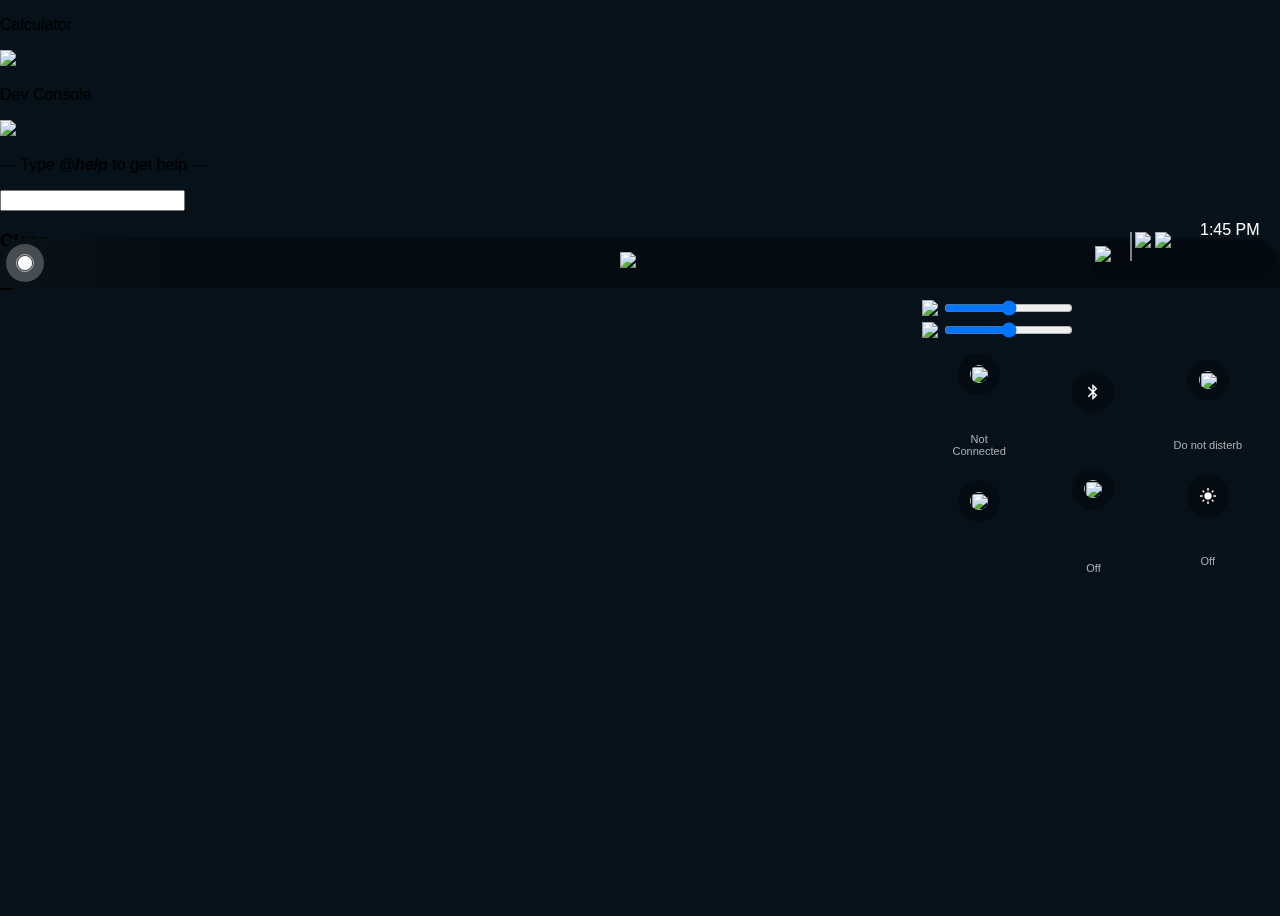
==== commit 95487c8e: "Update index.html" ====
--- a/Chromebook/Desktop/index.html
+++ b/Chromebook/Desktop/index.html
@@ -53,6 +53,31 @@
       </table>
     </div>
     
+    <div id="calc-app">
+      <div class="calc-app-inner">
+        <div class="app-menu">
+          <p>Calculator</p>
+          <img class="app-menu-close" src="img/close_black_24dp.svg" onclick="closeCalc();">
+        </div>
+      </div>
+    </div>
+    
+    <div id="devConsole" class="dev-console">
+      <div class="dev-console-inner">
+        <div class="app-menu">
+          <p>Dev Console</p>
+          <img class="app-menu-close" src="img/close_black_24dp.svg" onclick="closeDevConsole();">
+        </div>
+        <div class="dev-text-container">
+          <p id="devText"><span class="help">--- Type <b><i>@help</i></b> to get help ---</span><br></p>
+        </div>
+        <div class="dev-input-container">
+          <input id="devInput" type="text" onchange="devConsoleInput();">
+          <h3 onclick="devConsoleClear();">Clear</h3>
+        </div>
+      </div>
+    </div>
+    
     <div id="settingsWallpaper" class="settings">
       <div id="windowMenu" class="window-Menu">
         <table>
@@ -67,7 +92,7 @@
             </td>
             <td id="settingsExit" class="settings-option" onmousedown="closeWallpaper();" onmouseover="svgHover('settingsExit')" onmousemove="svgLeave('settingsExit')">
               <!--<btn><svg xmlns="http://www.w3.org/2000/svg" height="24px" viewBox="0 0 24 24" width="24px" fill="#000000"><path d="M0 0h24v24H0V0z" fill="none"/><path d="M19 6.41L17.59 5 12 10.59 6.41 5 5 6.41 10.59 12 5 17.59 6.41 19 12 13.41 17.59 19 19 17.59 13.41 12 19 6.41z"/></svg></btn>!-->
-              <img id="settingsExit_img" src="img/close_black_24dp.svg">
+              <img id="settingsMinimize_img" src="img/minimize_black_24dp.svg">
             </td>
           </tr>
         </table>
@@ -856,7 +881,7 @@
       <div id="searchApps" class="searchApps-Closed">
         <div id="searchApps-Center" class="searchApps-Center">
           <br>
-          <img id="searchApps-Center-Drag" class="searchApps-Center-Drag" src="img/keyboard_arrow_up_white_24dp.svg">
+          <img id="searchApps-Center-Drag" class="searchApps-Center-Drag" src="img/keyboard_arrow_up_white_24dp.svg" onclick="toggleSearchAppsBig();">
           <div id="searchApps-Chrome" class="searchApps-Chrome">
             <img id="searchChromeApp" class="searchChromeApp" onclick="openApp('Chrome');" src="img/search_black_24dp.svg">
             <input id="searchChromeInput" class="searchChromeInput" type="input" onchange="googleSearch(this.value);">
@@ -887,25 +912,26 @@
           <div id="desktopMenu-More-Options-Power" class="desktopMenu-More-Options-Power-Closed" onclick="power();"></div>
           <div id="desktopMenu-More-Options-Lock" class="desktopMenu-More-Options-Lock-Closed" onclick="lock();"></div>
           <div id="desktopMenu-More-Options-Settings" class="desktopMenu-More-Options-Settings-Closed" onclick="openSettings(); toggleMoreOptions();"></div>
+          <div id="desktopMenu-More-Options-Dev" class="desktopMenu-More-Options-Dev-Closed" onclick="openDevConsole(); toggleMoreOptions();"></div>
           <div id="desktopMenu-More-Options-Big" class="desktopMenu-More-Options-Big-Open">
             <div class="desktopMenu-More-Options-Big-Inner">
               <div class="desktopMenu-More-Options-Big-Row">
                 <div class="desktopMenu-More-Options-Big-Item">
-                  <img src="img/signal_wifi_4_bar_white_24dp.svg">
+                  <img id="Menu-Wifi-Icon" src="img/signal_wifi_4_bar_white_24dp.svg">
                   <div>
                     <p id="Menu-Wifi-Status">Wifi</p>
                     <p id="Menu-Wifi-SubStatus" class="subtitle">Not Connected</p>
                   </div>
                 </div>
                 <div class="desktopMenu-More-Options-Big-Item">
-                  <img src="img/bluetooth_white_24dp.svg">
+                  <img id="Menu-Bluetooth-Icon" src="img/bluetooth_white_24dp.svg">
                   <div>
                     <p id="Menu-Bluetooth-Status">Bluetooth</p>
                     <!-- <p class="subtitle">Off</p> !-->
                   </div>
                 </div>
                 <div class="desktopMenu-More-Options-Big-Item">
-                  <img src="img/">
+                  <img src="img/donotdisturb.svg">
                   <div>
                     <p>Notifications</p>
                     <p class="subtitle">Do not disterb</p>
@@ -915,25 +941,38 @@
 
               <div class="desktopMenu-More-Options-Big-Row">
                 <div class="desktopMenu-More-Options-Big-Item">
-                  <img src="img/">
+                  <img src="img/screencapture.svg">
                   <div>
                     <p>Screen <br> Capture</p>
                   </div>
                 </div>
                 <div class="desktopMenu-More-Options-Big-Item">
-                  <img src="img/">
+                  <img src="img/nearbyvisibility.svg">
                   <div>
                     <p>Nearby Visibility</p>
                     <p class="subtitle">Off</p>
                   </div>
                 </div>
                 <div class="options-circ-btn desktopMenu-More-Options-Big-Item">
-                  <img id="Menu-NightLight-Icon" src="img/dark_mode_white.svg" onclick="toggleNightLight();">
+                  <img id="Menu-NightLight-Icon" src="img/day_mode_white.svg" onclick="toggleNightLight();">
                   <div class="">
                     <p>Night Light</p>
                     <p id="Menu-NightLight-SubStatus" class="subtitle">Off</p>
                   </div>
                 </div>
+              </div>
+            </div>
+          </div>
+          
+          <div class="desktopMenu-More-Options-Range">
+            <div class="desktopMenu-More-Options-Range-Inner">
+              <div class="desktopMenu-More-Options-Range-Row">
+                <img src="img/volume.svg">
+                <input type="range" value=50 min=0 max=100/>
+              </div>
+              <div class="desktopMenu-More-Options-Range-Row">
+                <img src="img/volume.svg">
+                <input type="range" value=50 min=0 max=100/>
               </div>
             </div>
           </div>
--- a/Chromebook/Desktop/style.css
+++ b/Chromebook/Desktop/style.css
@@ -41,7 +41,7 @@
   width: 100vw;
   height: var(--menuHeight);
   position: fixed;
-  background-color: rgba(255, 255, 255, 0.25);
+  background-color: rgba(0, 0, 0, 0.25);
   margin-top: calc(var(--menuHeight) / -1);
   border-top-left-radius: 25px;
   border-top-right-radius: 25px;
@@ -55,7 +55,7 @@
   width: 100vw;
   height: var(--menuHeight);
   position: fixed;
-  background-color: rgba(255, 255, 255, 0.25);
+  background-color: rgba(0, 0, 0, 0.25);
   margin-top: calc(var(--menuHeight));
   border-top-left-radius: 25px;
   border-top-right-radius: 25px;
@@ -92,7 +92,7 @@
   width: 100vw;
   height: calc(var(--menuHeight) + 232px);
   position: fixed;
-  background-color: rgba(255, 255, 255, 0.25);
+  background-color: rgba(0, 0, 0, 0.25);
   color: rgba(0, 0, 0, 1);
   margin-top: calc(calc(var(--menuHeight) + 232px) / -1);
   border-top-left-radius: 25px;
@@ -138,7 +138,7 @@
 }
 
 .desktopMenu-More {
-  background-color: rgba(255, 255, 255, 0.25);
+  background-color: rgba(0, 0, 0, 0.25);
   width: 185px;
   height: calc(var(--menuHeight) - 12px);
   margin-top: calc(var(--menuHeight) - 62px);
@@ -202,7 +202,7 @@
   margin-left: calc(100% - 368px);
   width: 363px;
   height: 439px;
-  background-color: rgba(255, 255, 255, 0.25);
+  background-color: rgba(0, 0, 0, 0.25);
   position: absolute;
   color: white;
   border-radius: 15px;
@@ -222,19 +222,19 @@
   width: 50px;
   height: 50px;
   background-image: url("");
-  object-fit: none;
+  object-fit: cover;
   cursor: pointer;
   transition-duration: 0.25s;
   position: fixed;
 }
 
 .desktopMenu-More-Options-Acc-Open {
-  background-color: rgba(255, 255, 255, 0.25);
+  background-color: rgba(0, 0, 0, 0.25);
   border-radius: 25px;
   width: 50px;
   height: 50px;
   background-image: url("img/account_circle_white_24dp.png");
-  object-fit: none;
+  object-fit: cover;
   cursor: pointer;
   transition-duration: 0s;
   position: fixed;
@@ -254,7 +254,7 @@
 }
 
 .desktopMenu-More-Options-SignOut-Open {
-  background-color: rgba(255, 255, 255, 0.25);
+  background-color: rgba(0, 0, 0, 0.25);
   border-radius: 25px;
   width: 75px;
   height: 35px;
@@ -282,7 +282,7 @@
 }
 
 .desktopMenu-More-Options-Power-Open {
-  background-color: rgba(255, 255, 255, 0.25);
+  background-color: rgba(0, 0, 0, 0.25);
   border-radius: 25px;
   width: 35px;
   height: 35px;
@@ -311,7 +311,7 @@
 }
 
 .desktopMenu-More-Options-Lock-Open {
-  background-color: rgba(255, 255, 255, 0.25);
+  background-color: rgba(0, 0, 0, 0.25);
   border-radius: 25px;
   width: 35px;
   height: 35px;
@@ -340,7 +340,7 @@
 }
 
 .desktopMenu-More-Options-Settings-Open {
-  background-color: rgba(255, 255, 255, 0.25);
+  background-color: rgba(0, 0, 0, 0.25);
   border-radius: 25px;
   width: 35px;
   height: 35px;
@@ -352,6 +352,97 @@
   position: fixed;
   font-size: 15px;
 }
+
+.desktopMenu-More-Options-Big-Open {
+  width: calc(100% - 20px);
+  height: 230px;
+  margin-top: 55px;
+  position: absolute;
+  opacity: 100%;
+}
+
+.desktopMenu-More-Options-Big-Closed {
+  width: calc(100% - 20px);
+  height: 230px;
+  margin-top: 55px;
+  position: absolute;
+  opacity: 0%;
+}
+
+.desktopMenu-More-Options-Big-Inner {
+  display: flex;
+  flex-direction: column;
+  justify-content: space-around;
+  align-items: center;
+  height: 100%;
+}
+
+.desktopMenu-More-Options-Big-Row {
+  display: flex;
+  flex-direction: row;
+  justify-content: space-around;
+  align-items: center;
+  width: 100%;
+}
+
+.desktopMenu-More-Options-Big-Item {
+  display: flex;
+  flex-direction: column;
+  justify-content: center;
+  align-items: center;
+  width: 20%
+}
+
+.desktopMenu-More-Options-Big-Item img {
+  border-radius: 50%;
+  background-color: rgba(0, 0, 0, 0.25);
+  padding: 12px;
+  width: 18px;
+  height: 18px;
+}
+
+.desktopMenu-More-Options-Big-Item img:not(.options-circ-btn img), .desktopMenu-More-Options-Big-Item p:not(.options-circ-btn p) {
+  cursor: not-allowed;
+}
+
+.desktopMenu-More-Options-Big-Item p {
+  font-size: 12px;
+  text-align: center;
+  width: 100%;
+}
+
+.options-circ-btn img, .options-circ-btn p {
+  cursor: pointer;
+}
+.desktopMenu-More-Options-Big-Item .subtitle {
+  font-size: 11px;
+  text-align: center;
+  width: 100%;
+  color: rgba(255, 255, 255, 0.65);
+}
+
+.night-light-on {
+  opacity: 90%;
+  width: 100vw;
+  height: 100vh;
+  z-index: 1000000;
+  position: absolute;
+  pointer-events: none;
+  transition-duration: 1s;
+  backdrop-filter: sepia(90%);
+}
+
+.night-light-off {
+  background-color: tan;
+  opacity: 0%;
+  width: 100vw;
+  height: 100vh;
+  z-index: 1000000;
+  position: absolute;
+  pointer-events: none;
+  transition-duration: 1s;
+}
+
 
 .chromeApp {
   height: calc(var(--menuHeight) - 12px);
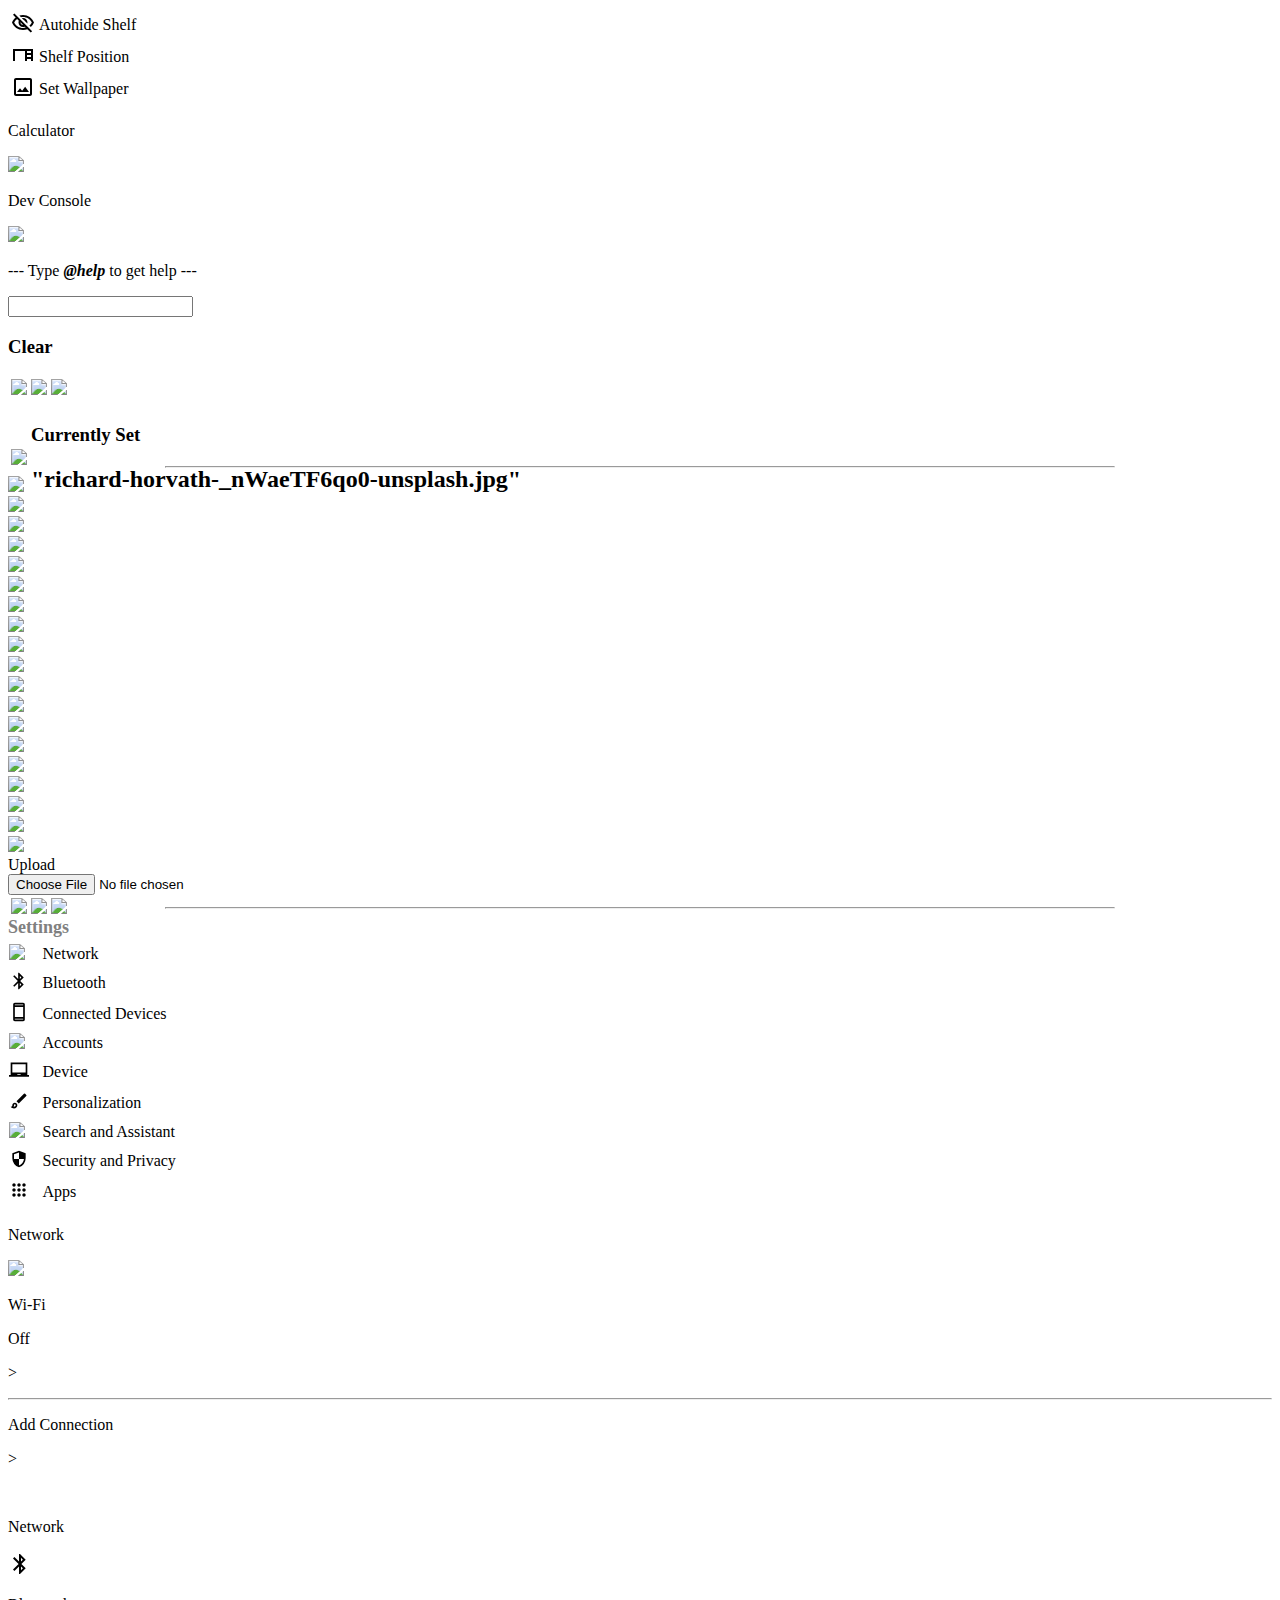
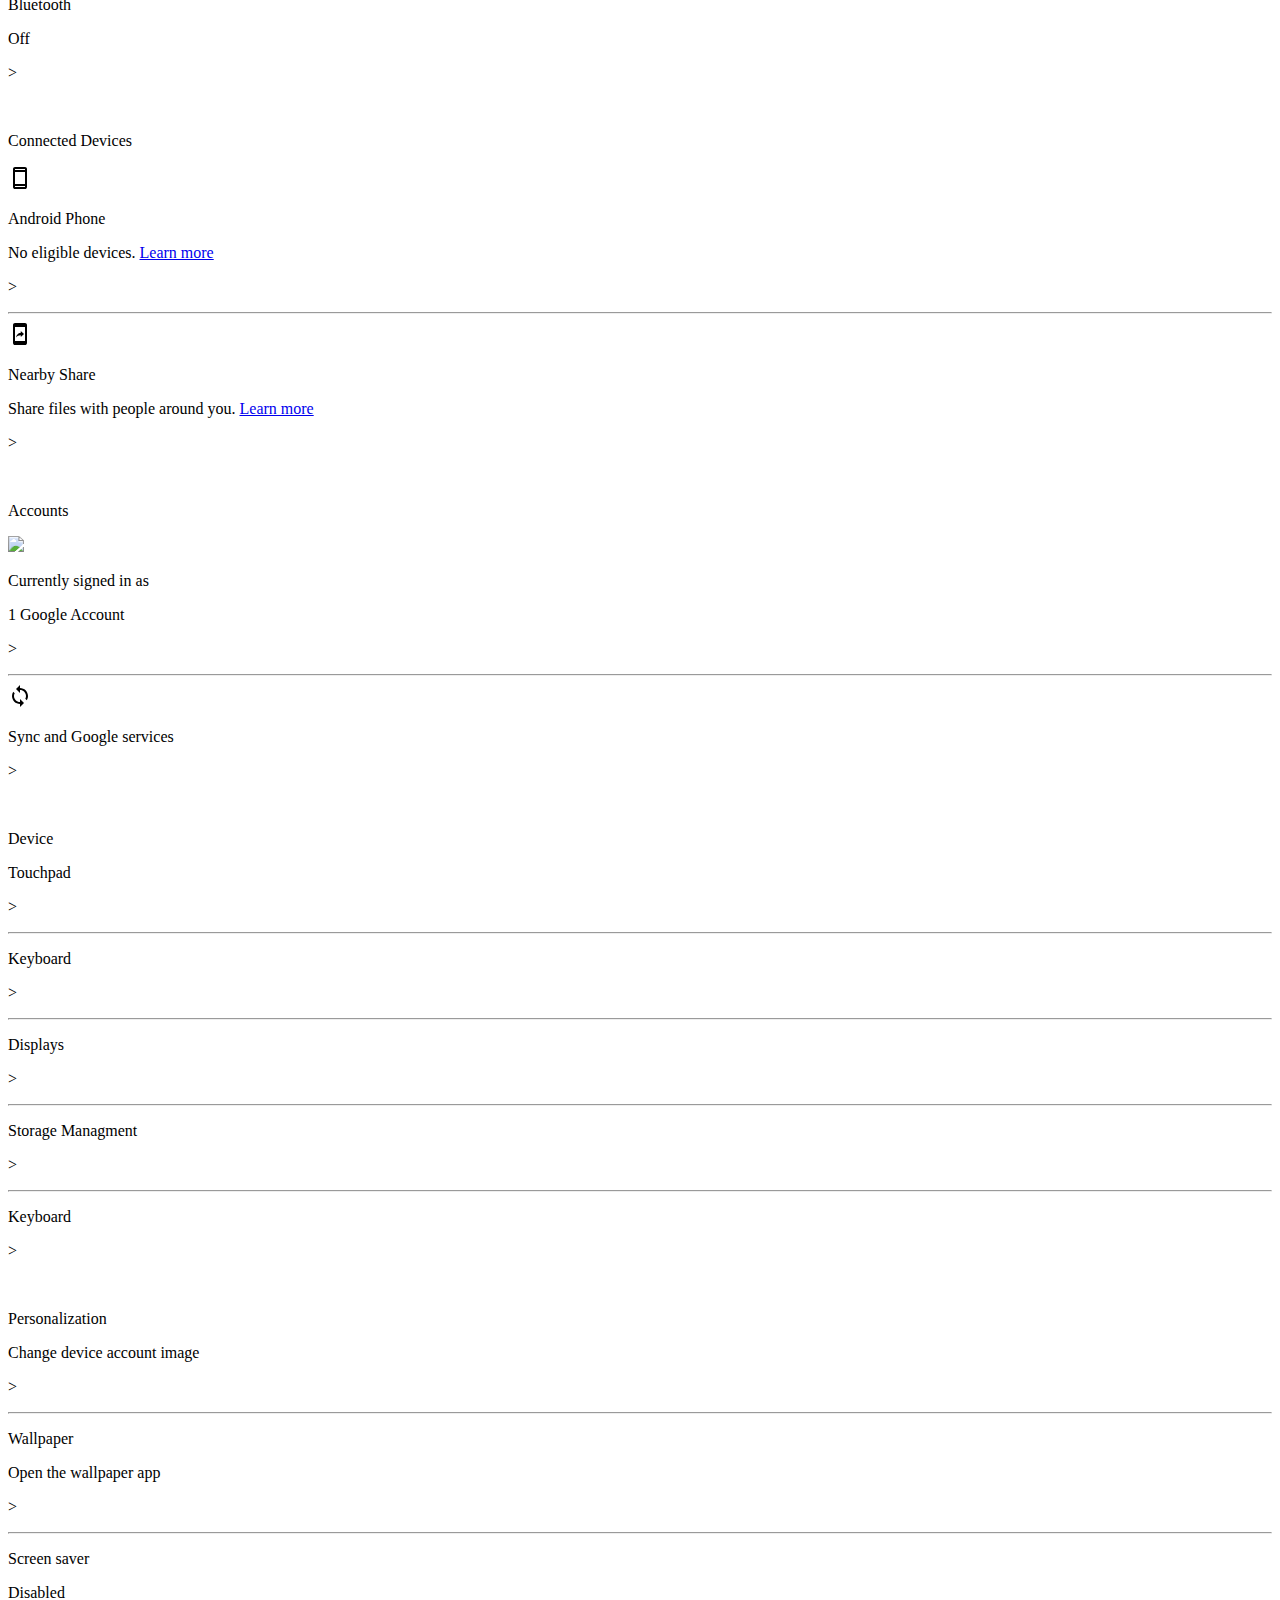
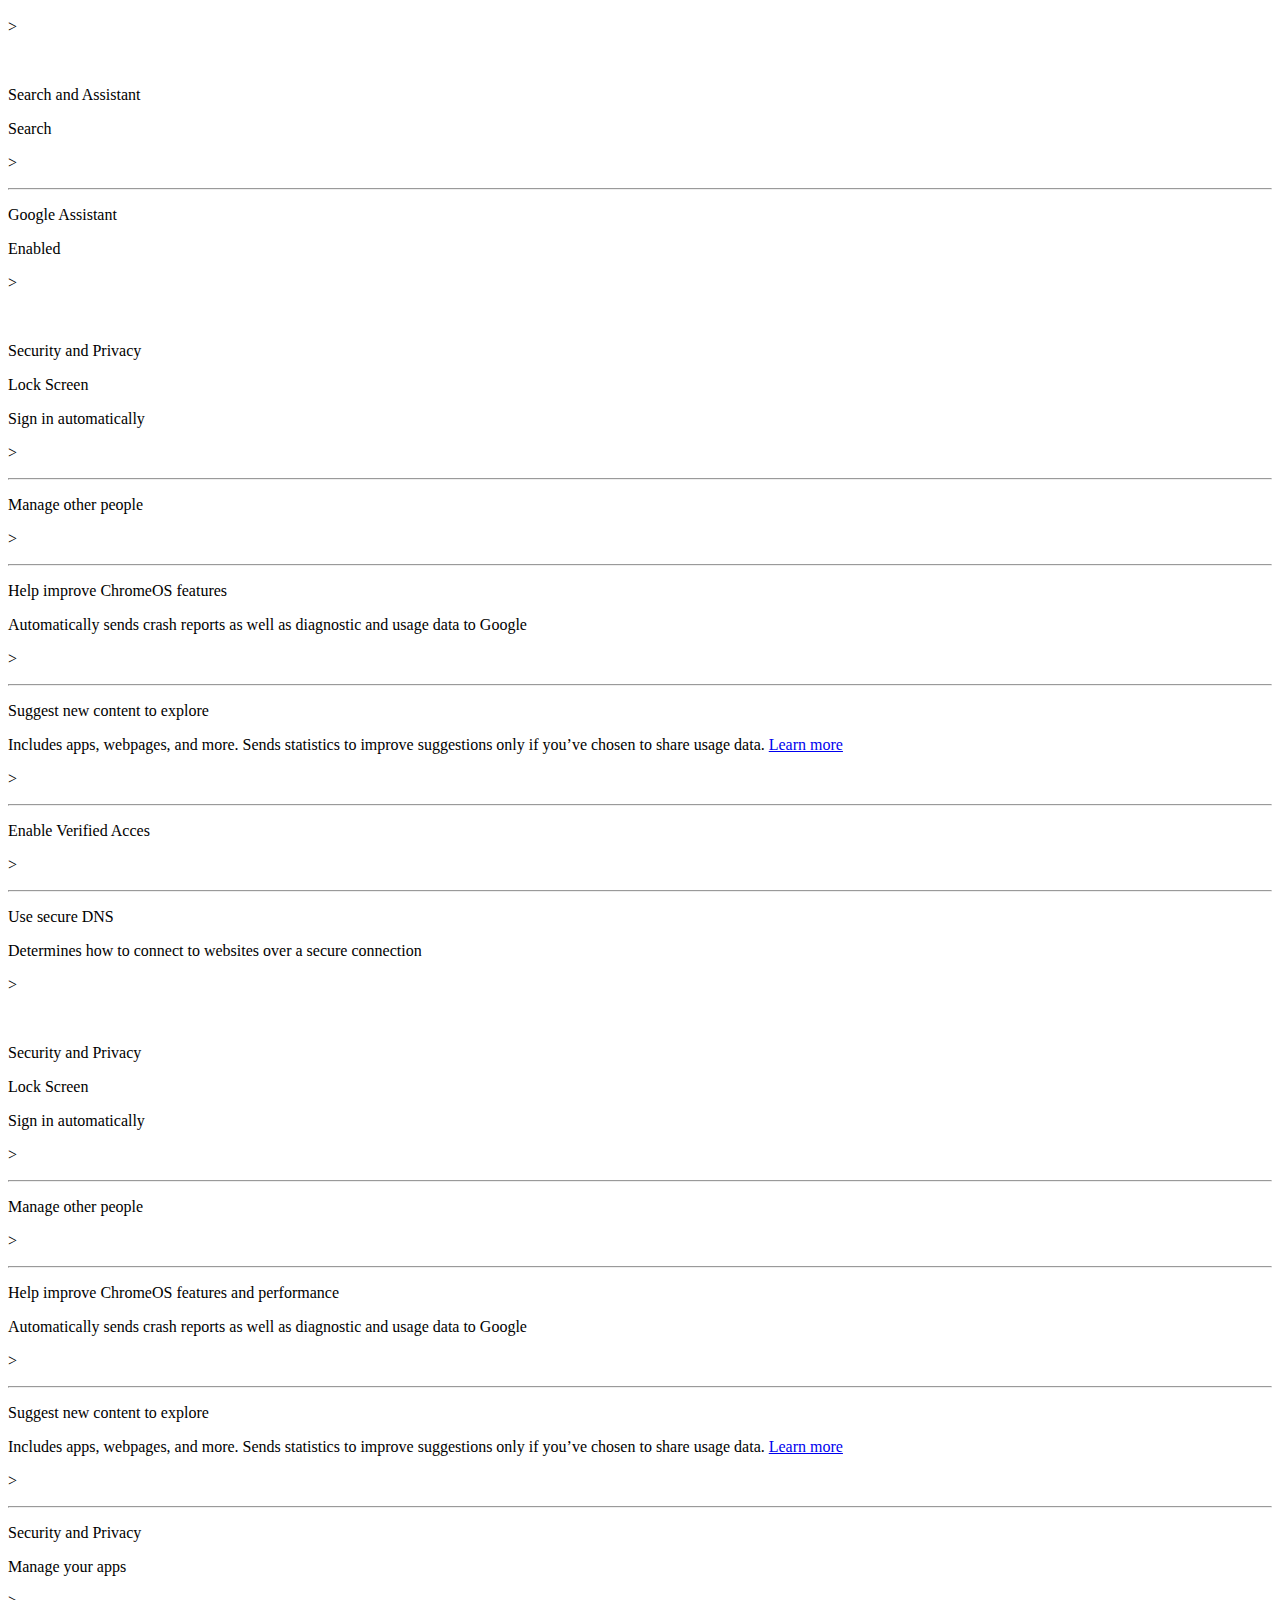
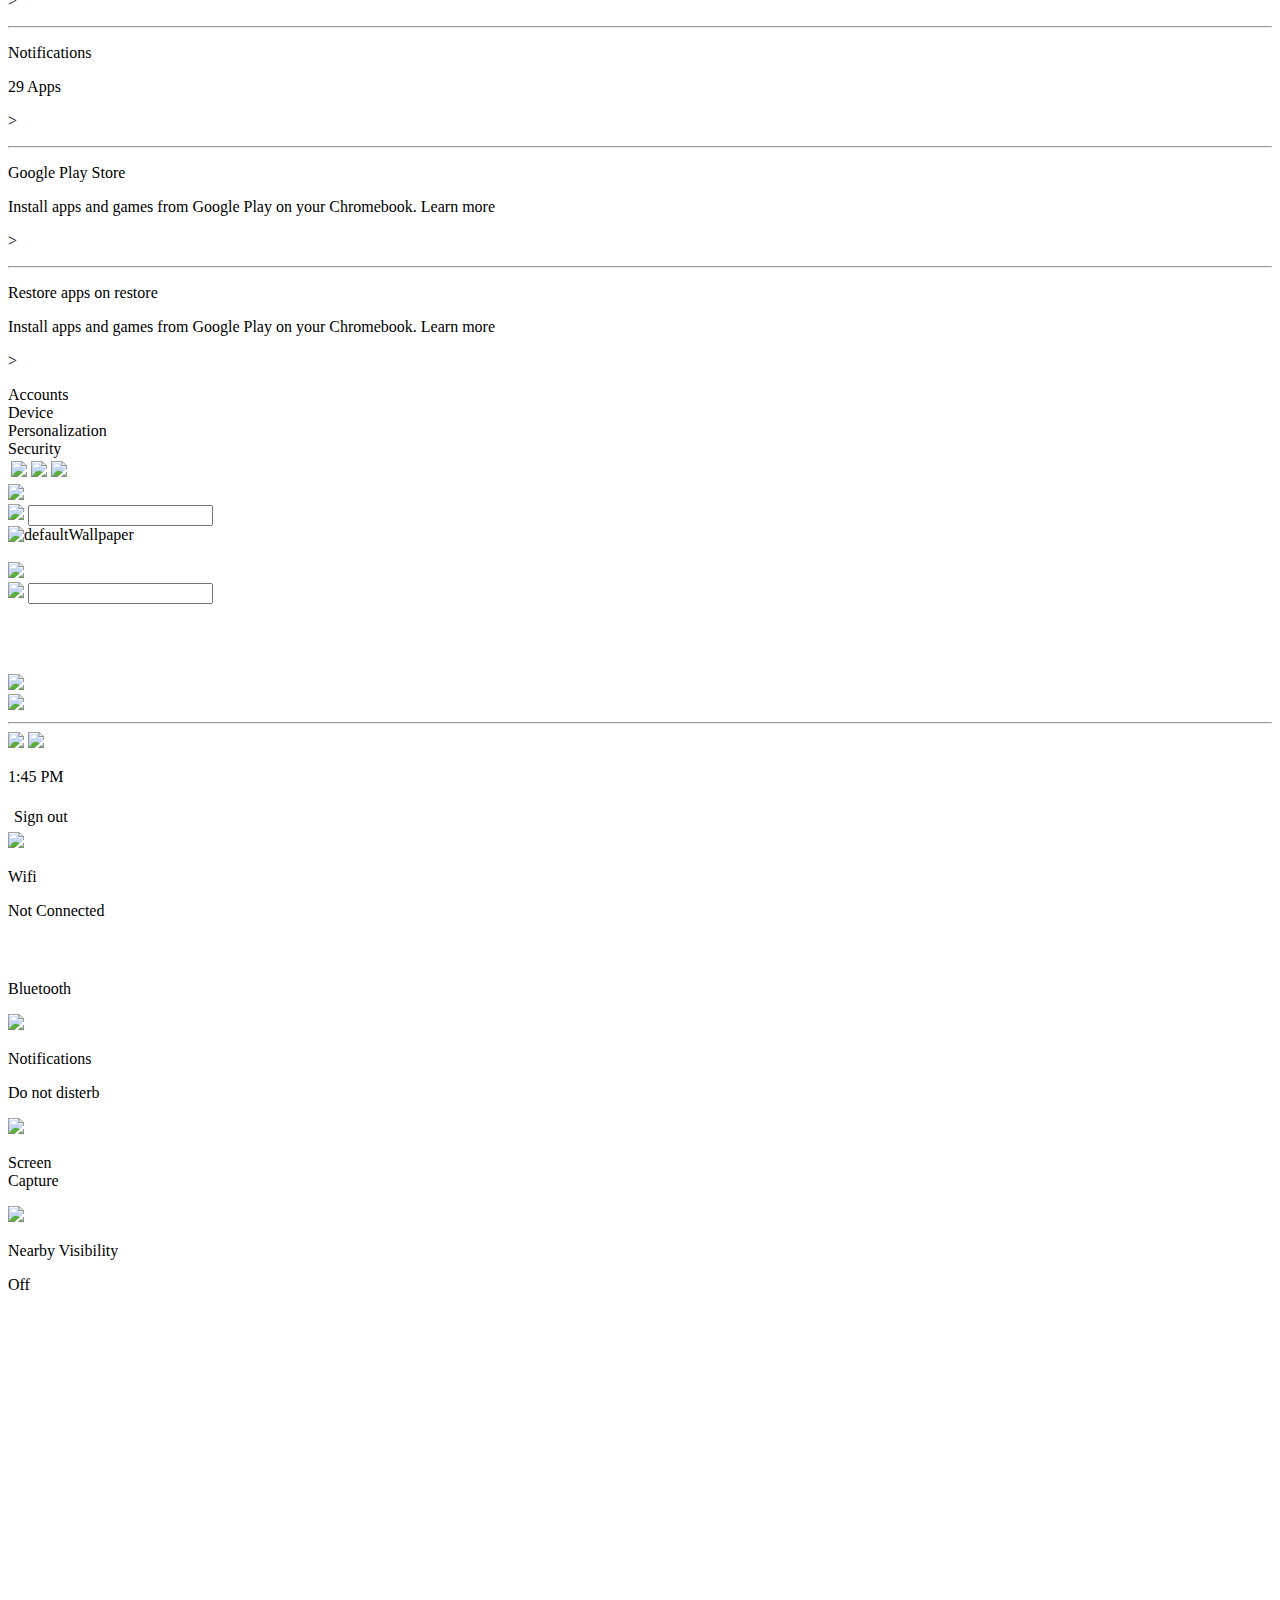
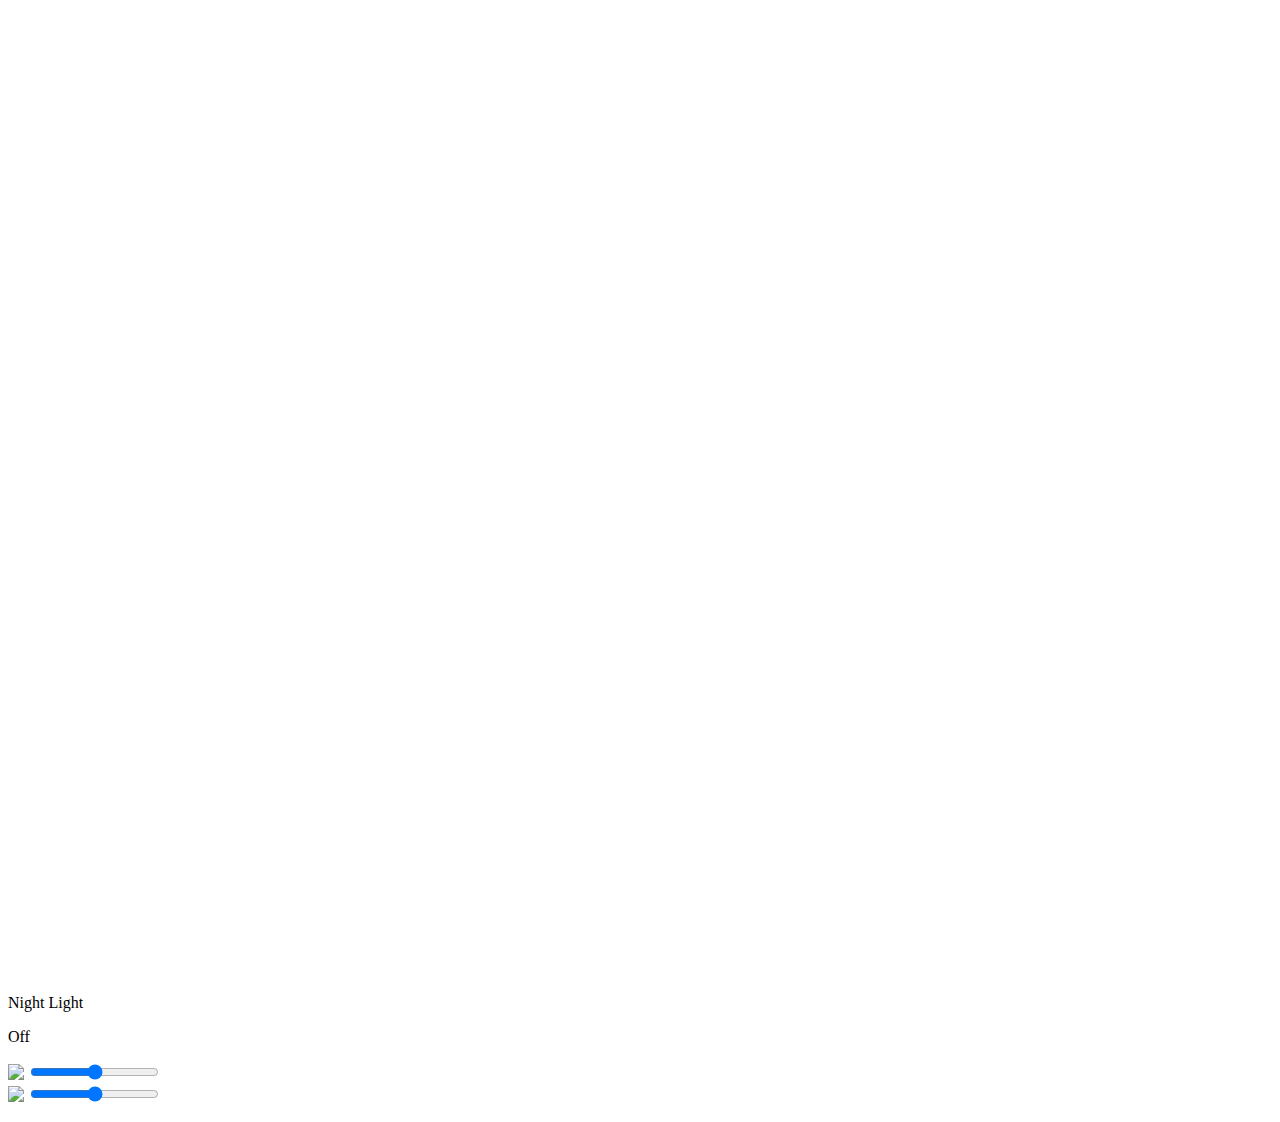
==== commit dfcf816f: "Update index.html" ====
--- a/Chromebook/Desktop/index.html
+++ b/Chromebook/Desktop/index.html
@@ -4,8 +4,8 @@
     <meta charset="utf-8">
     <meta name="viewport" content="width=device-width">
     <title>Computer Simulator | Chromebook</title>
-    <link href="style.css" rel="stylesheet" type="text/css" />
-		<script src="script.js"></script>
+    <link href="/style.css" rel="stylesheet" type="text/css" />
+	  <script src="script.js"></script>
     <link rel="preconnect" href="https://fonts.googleapis.com">
     <link href="https://fonts.googleapis.com/icon?family=Material+Icons" rel="stylesheet">
     <link rel="preconnect" href="https://fonts.gstatic.com" crossorigin>
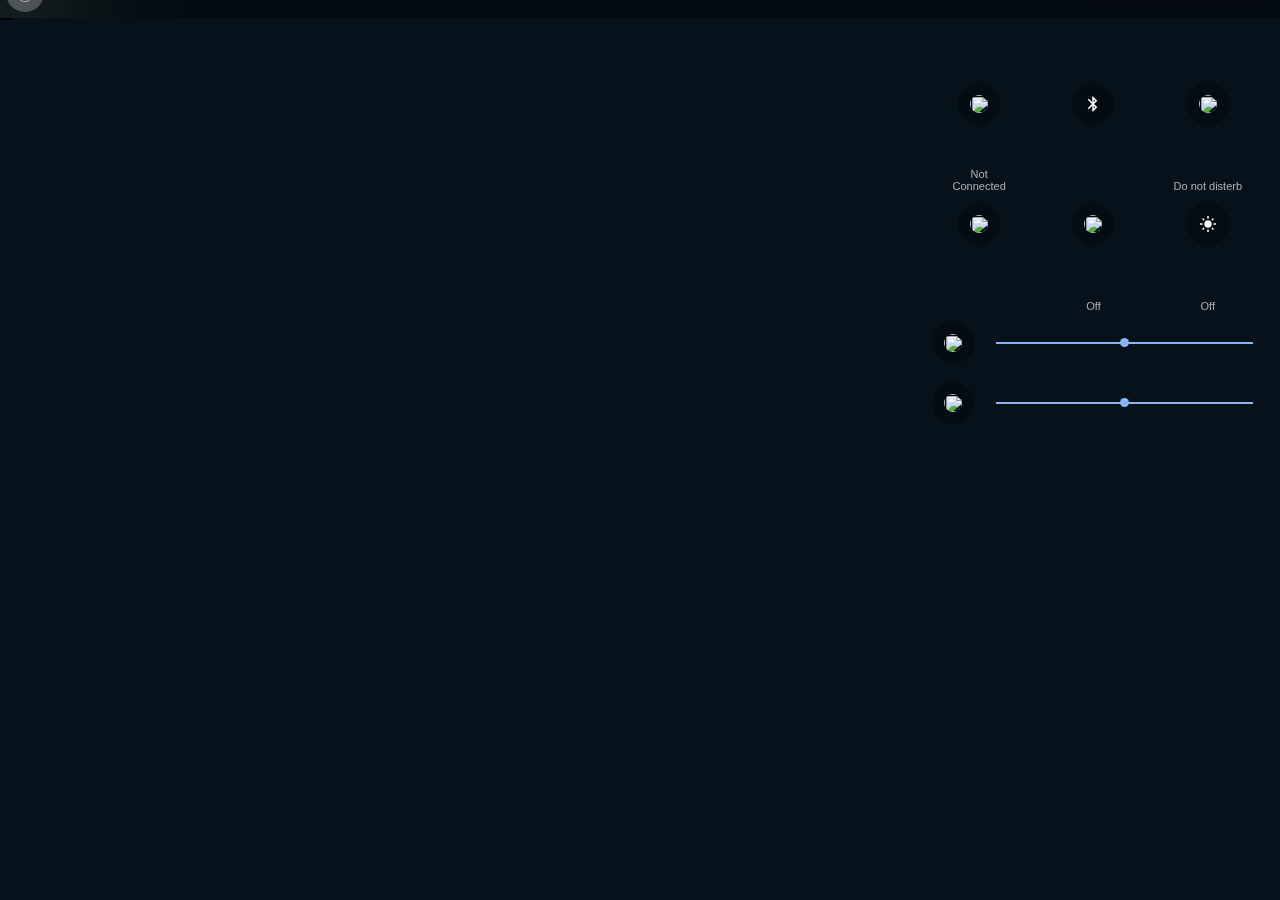
==== commit dd2779dd: "Update index.html" ====
--- a/Chromebook/Desktop/index.html
+++ b/Chromebook/Desktop/index.html
@@ -4,7 +4,7 @@
     <meta charset="utf-8">
     <meta name="viewport" content="width=device-width">
     <title>Computer Simulator | Chromebook</title>
-    <link href="/style.css" rel="stylesheet" type="text/css" />
+    <link href="style.css" rel="stylesheet" type="text/css" />
 	  <script src="script.js"></script>
     <link rel="preconnect" href="https://fonts.googleapis.com">
     <link href="https://fonts.googleapis.com/icon?family=Material+Icons" rel="stylesheet">
--- a/Chromebook/Desktop/style.css
+++ b/Chromebook/Desktop/style.css
@@ -0,0 +1,1081 @@
+:root {
+  --menuHeight: 50px;
+}
+
+.body {
+  margin: 0;
+  font-family: 'Noto Sans', sans-serif;
+  background-color: #061119;
+  overflow: hidden;
+}
+
+.body-debug {
+  margin: 0;
+  font-family: 'Noto Sans', sans-serif;
+  background-color: #061119;
+  overflow: show;
+}
+
+.desktop {
+  background-color: #061119;
+}
+
+.background {
+  width: 100vw;
+  height: 100vh;
+  object-fit:cover;
+}
+
+/* Desktop Menu */
+.deskMenuHover {
+  width: 100vw;
+  height: var(--menuHeight);
+  position: fixed;
+  margin-top: calc(var(--menuHeight) / -1);
+  border-top-left-radius: 25px;
+  border-top-right-radius: 25px;
+  z-index: 999;
+}
+
+.deskMenu {
+  width: 100vw;
+  height: var(--menuHeight);
+  position: fixed;
+  background-color: rgba(0, 0, 0, 0.25);
+  margin-top: calc(var(--menuHeight) / -1);
+  border-top-left-radius: 25px;
+  border-top-right-radius: 25px;
+  z-index: 1000;
+  transition-duration: 1s;
+  backdrop-filter: blur(75px);
+  webkit-backdrop-filter: blur(75px);
+}
+
+.deskMenu-hidden {
+  width: 100vw;
+  height: var(--menuHeight);
+  position: fixed;
+  background-color: rgba(0, 0, 0, 0.25);
+  margin-top: calc(var(--menuHeight));
+  border-top-left-radius: 25px;
+  border-top-right-radius: 25px;
+  z-index: 1000;
+  transition-duration: 1s;
+  backdrop-filter: blur(75px);
+  webkit-backdrop-filter: blur(75px);
+}
+
+/* Search Apps SVG */
+.chromeApps {
+  float: left;
+  cursor: pointer;
+}
+
+/* Search Apps Button (Meta action) */
+.searchApps-Closed {
+  width: 100vw;
+  height: var(--menuHeight);
+  position: fixed;
+  background-color: rgba(255, 255, 255, 0);
+  color: rgba(0, 0, 0, 0);
+  margin-top: calc(var(--menuHeight) / -1);
+  border-top-left-radius: 25px;
+  border-top-right-radius: 25px;
+  transition-duration: 0.5s;
+  visibility: hidden;
+  z-index: 1000;
+  backdrop-filter: blur(75px);
+  webkit-backdrop-filter: blur(75px);
+}
+
+.searchApps-Open {
+  width: 100vw;
+  height: calc(var(--menuHeight) + 232px);
+  position: fixed;
+  background-color: rgba(0, 0, 0, 0.25);
+  color: rgba(0, 0, 0, 1);
+  margin-top: calc(calc(var(--menuHeight) + 232px) / -1);
+  border-top-left-radius: 25px;
+  border-top-right-radius: 25px;
+  transition-duration: 0.5s;
+  visibility: show;
+  z-index: 1000;
+  backdrop-filter: blur(75px);
+  webkit-backdrop-filter: blur(75px);
+}
+
+.searchApps-More {
+  width: 100vw;
+  height: calc(100vh);
+  position: fixed;
+  background-color: rgba(0, 0, 0, 0.25);
+  color: rgba(0, 0, 0, 1);
+  margin-top: calc(-100vh);
+  border-top-left-radius: 0;
+  border-top-right-radius: 0;
+  transition-duration: 0.5s;
+  visibility: show;
+  z-index: 1000;
+  backdrop-filter: blur(75px);
+  webkit-backdrop-filter: blur(75px);
+}
+
+.searchApps-Center {
+  width: 560px;
+  height: 175px;
+  margin-left: calc(50% - 280px);
+  margin-top: 0px;
+  text-align: center;
+}
+
+.searchApps-Chrome {
+  width: 560px;
+  height: 50px;
+  background-color: white;
+  margin-left: calc(50% - 280px);
+  margin-top: 80px;
+  border-radius: 50px;
+}
+
+
+
+/* Pinned Apps */
+.desktopMenu-Center {
+    display: inline-block;
+    margin-left: calc(50vw - calc(var(--menuHeight) + 20px));/* desktop menu apps */
+    margin-top: calc(calc(var(--menuHeight) / -1) + 38px);
+    width:100px;
+}
+
+.desktopMenu-Right {
+  float:right;
+  width: auto;
+  margin-right: 5px;
+}
+
+.desktopMenu-More {
+  background-color: rgba(0, 0, 0, 0.25);
+  width: 185px;
+  height: calc(var(--menuHeight) - 12px);
+  margin-top: calc(var(--menuHeight) - 62px);
+  border-radius: 50px;
+  z-index: 1000;
+}
+
+.desktopMenu-More-Notif {
+  height: calc(var(--menuHeight) - 20px);
+  margin-top: calc(var(--menuHeight) - 46px);
+  margin-left: 5px;
+  cursor: pointer;
+}
+
+.desktopMenu-More-Divider {
+  height: calc(var(--menuHeight) - 23px);
+  border: solid 0.1px rgba(255, 255, 255, 0.50);
+  width: 0.1px;
+  margin-top: calc(var(--menuHeight) - 84px);
+  margin-left: 40px;
+}
+
+.desktopMenu-More-Wifi {
+  height: calc(var(--menuHeight) - 20px);
+  transform: translate(0px, -37px);
+  margin-left: 45px;
+  cursor: pointer;
+}
+
+.desktopMenu-More-Batt {
+  height: calc(var(--menuHeight) - 20px);
+  transform: translate(0px, -37px);
+  margin-left: 0px;
+  cursor: pointer;
+}
+
+.desktopMenu-More-Time {
+  margin-top: -68px;
+  margin-left: 110px;
+  color: white;
+  cursor: pointer;
+}
+
+.desktopMenu-More-Options-Closed {
+  margin-top: 0px;
+  margin-left: calc(100% - 368px);
+  width: 363px;
+  height: 439px;
+  background-color: rgba(255, 255, 255, 0);
+  position: absolute;
+  color: rgba(255, 255, 255, 0);
+  border-radius: 15px;
+  transition-duration: 0.75s;
+  z-index: 1000;
+  backdrop-filter: blur(75px);
+  webkit-backdrop-filter: blur(75px);
+}
+
+.desktopMenu-More-Options-Open {
+  margin-top: -500px;
+  margin-left: calc(100% - 368px);
+  width: 363px;
+  height: 439px;
+  background-color: rgba(0, 0, 0, 0.25);
+  position: absolute;
+  color: white;
+  border-radius: 15px;
+  transition-duration: 0.5s;
+  z-index: 1000;
+  backdrop-filter: blur(75px);
+  webkit-backdrop-filter: blur(75px);
+}
+
+#desktopMenu-More-Options-Body {
+  margin: 10px;
+}
+
+.desktopMenu-More-Options-Acc-Closed {
+  background-color: rgba(255, 255, 255, 0);
+  border-radius: 25px;
+  width: 50px;
+  height: 50px;
+  background-image: url("");
+  object-fit: cover;
+  cursor: pointer;
+  transition-duration: 0.25s;
+  position: fixed;
+}
+
+.desktopMenu-More-Options-Acc-Open {
+  background-color: rgba(0, 0, 0, 0.25);
+  border-radius: 25px;
+  width: 50px;
+  height: 50px;
+  background-image: url("img/account_circle_white_24dp.png");
+  object-fit: cover;
+  cursor: pointer;
+  transition-duration: 0s;
+  position: fixed;
+}
+
+.desktopMenu-More-Options-SignOut-Closed {
+  background-color: rgba(255, 255, 255, 0);
+  border-radius: 25px;
+  width: 75px;
+  height: 35px;
+  cursor: pointer;
+  margin-left: 0px;
+  margin-top: 7.5px;
+  transition-duration: 0.25s;
+  position: fixed;
+  font-size: 15px;
+}
+
+.desktopMenu-More-Options-SignOut-Open {
+  background-color: rgba(0, 0, 0, 0.25);
+  border-radius: 25px;
+  width: 75px;
+  height: 35px;
+  cursor: pointer;
+  margin-left: 60px;
+  margin-top: 7.5px;
+  transition-duration: 0s;
+  position: fixed;
+  font-size: 15px;
+}
+
+.desktopMenu-More-Options-Power-Closed {
+  background-color: rgba(255, 255, 255, 0);
+  border-radius: 25px;
+  width: 75px;
+  height: 35px;
+  background-image: url("");
+  object-fit: cover;
+  cursor: pointer;
+  margin-left: 0px;
+  margin-top: 7.5px;
+  transition-duration: 0.25s;
+  position: fixed;
+  font-size: 15px;
+}
+
+.desktopMenu-More-Options-Power-Open {
+  background-color: rgba(0, 0, 0, 0.25);
+  border-radius: 25px;
+  width: 35px;
+  height: 35px;
+  cursor: pointer;
+  background-image: url("img/outline_power_settings_new_white_35px.png");
+  margin-left: 145px;
+  margin-top: 7.5px;
+  transition-duration: 0s;
+  position: fixed;
+  font-size: 15px;
+}
+
+.desktopMenu-More-Options-Lock-Closed {
+  background-color: rgba(255, 255, 255, 0);
+  border-radius: 25px;
+  width: 35px;
+  height: 35px;
+  background-image: url("");
+  object-fit: cover;
+  cursor: pointer;
+  margin-left: 0px;
+  margin-top: 7.5px;
+  transition-duration: 0.25s;
+  position: fixed;
+  font-size: 15px;
+}
+
+.desktopMenu-More-Options-Lock-Open {
+  background-color: rgba(0, 0, 0, 0.25);
+  border-radius: 25px;
+  width: 35px;
+  height: 35px;
+  cursor: pointer;
+  background-image: url("img/lock_Fill1_wght400_GRAD0_opsz35px.png");
+  margin-left: 190px;
+  margin-top: 7.5px;
+  transition-duration: 0s;
+  position: fixed;
+  font-size: 15px;
+}
+
+.desktopMenu-More-Options-Settings-Closed {
+  background-color: rgba(255, 255, 255, 0);
+  border-radius: 25px;
+  width: 75px;
+  height: 35px;
+  background-image: url("");
+  object-fit: cover;
+  cursor: pointer;
+  margin-left: 0px;
+  margin-top: 7.5px;
+  transition-duration: 0.25s;
+  position: fixed;
+  font-size: 15px;
+}
+
+.desktopMenu-More-Options-Settings-Open {
+  background-color: rgba(0, 0, 0, 0.25);
+  border-radius: 25px;
+  width: 35px;
+  height: 35px;
+  cursor: pointer;
+  background-image: url("img/settings_Fill1_wght400_GRAD0_opsz35px.png");
+  margin-left: 235px;
+  margin-top: 7.5px;
+  transition-duration: 0s;
+  position: fixed;
+  font-size: 15px;
+}
+
+.desktopMenu-More-Options-Dev-Closed {
+  background-color: rgba(255, 255, 255, 0);
+  border-radius: 25px;
+  width: 75px;
+  height: 35px;
+  background-image: url("");
+  object-fit: cover;
+  cursor: pointer;
+  margin-left: 0px;
+  margin-top: 7.5px;
+  transition-duration: 0.25s;
+  position: absolute;
+  font-size: 15px;
+}
+
+.desktopMenu-More-Options-Dev-Open {
+  background-color: rgba(0, 0, 0, 0.25);
+  border-radius: 25px;
+  width: 35px;
+  height: 35px;
+  cursor: pointer;
+  background-image: url("img/terminalwhite.svg");
+  margin-left: 300px;
+  margin-top: 7.5px;
+  transition-duration: 0s;
+  position: absolute;
+  font-size: 15px;
+}
+
+.desktopMenu-More-Options-Big-Open {
+  width: calc(100% - 20px);
+  height: 230px;
+  margin-top: 55px;
+  position: absolute;
+  opacity: 100%;
+}
+
+.desktopMenu-More-Options-Big-Closed {
+  width: calc(100% - 20px);
+  height: 230px;
+  margin-top: 55px;
+  position: absolute;
+  opacity: 0%;
+}
+
+.desktopMenu-More-Options-Big-Inner {
+  display: flex;
+  flex-direction: column;
+  justify-content: space-around;
+  align-items: center;
+  height: 100%;
+}
+
+.desktopMenu-More-Options-Big-Row {
+  display: flex;
+  flex-direction: row;
+  justify-content: space-around;
+  align-items: center;
+  width: 100%;
+}
+
+.desktopMenu-More-Options-Big-Item {
+  display: flex;
+  flex-direction: column;
+  justify-content: space-between;
+  align-items: center;
+  width: 20%;
+  height: 120px;
+}
+
+.desktopMenu-More-Options-Big-Item img {
+  border-radius: 50%;
+  background-color: rgba(0, 0, 0, 0.25);
+  padding: 12px;
+  width: 18px;
+  height: 18px;
+}
+
+.desktopMenu-More-Options-Big-Item img:not(.options-circ-btn img), .desktopMenu-More-Options-Big-Item p:not(.options-circ-btn p) {
+  cursor: not-allowed;
+}
+
+.desktopMenu-More-Options-Big-Item p {
+  font-size: 12px;
+  text-align: center;
+  width: 100%;
+}
+
+.options-circ-btn img, .options-circ-btn p {
+  cursor: pointer;
+}
+.desktopMenu-More-Options-Big-Item .subtitle {
+  font-size: 11px;
+  text-align: center;
+  width: 100%;
+  color: rgba(255, 255, 255, 0.65);
+}
+
+.desktopMenu-More-Options-Range {
+  display: flex;
+  justify-content: center;
+  flex-direction: column;
+  align-items: center;
+  width: calc(100% - 20px);
+  height: 120px;
+  margin-top: 285px;
+  position: absolute;
+}
+
+.desktopMenu-More-Options-Range-Inner {
+  width: 100%;
+  height: 100%;
+}
+
+.desktopMenu-More-Options-Range-Row {
+  width: calc(100%);
+  height: 50%;
+  display: flex;
+  flex-direction: row;
+  justify-content: space-around;
+  align-items: center;
+}
+
+.desktopMenu-More-Options-Range img {
+  border-radius: 50%;
+  background-color: rgba(0, 0, 0, 0.25);
+  padding: 12px;
+  width: 18px;
+  height: 18px;
+  cursor: pointer;
+}
+
+.desktopMenu-More-Options-Range input {
+  width: 75%;
+  -webkit-appearance: none;
+  appearance: none;
+  background: transparent;
+  cursor: pointer;
+  border-radius: 2px;
+}
+
+.desktopMenu-More-Options-Range input::-webkit-slider-runnable-track {
+  background: #8ab4f8;
+  height: 2.5px;
+}
+
+.desktopMenu-More-Options-Range input::-webkit-slider-thumb {
+  -webkit-appearance: none;
+  appearance: none;
+  margin-top: -3.5px;
+  width: 9px;
+  height: 9px;
+  background: #8ab4f8;
+  border-radius: 50%;
+}
+
+.desktopMenu-More-Options-Range input::-moz-range-track {
+  background: #8ab4f8;
+  height: 2.5px;
+}
+
+.desktopMenu-More-Options-Range input::-moz-range-thumb {
+  -webkit-appearance: none;
+  appearance: none;
+  margin-top: -3.5px;
+  width: 9px;
+  height: 9px;
+  background: #8ab4f8;
+  border-radius: 50%;
+}
+
+.night-light-on {
+  opacity: 90%;
+  width: 100vw;
+  height: 100vh;
+  z-index: 1000000;
+  position: absolute;
+  pointer-events: none;
+  transition-duration: 1s;
+  backdrop-filter: sepia(90%);
+}
+
+.night-light-off {
+  background-color: tan;
+  opacity: 0%;
+  width: 100vw;
+  height: 100vh;
+  z-index: 1000000;
+  position: absolute;
+  pointer-events: none;
+  transition-duration: 1s;
+}
+
+#calc-app {
+  display: none;
+  justify-content: center;
+  align-items: center;
+  width: 100vw;
+  height: 100vh;
+  position: absolute;
+  pointer-events: none;
+}
+
+.calc-app-inner {
+  width: 500px;
+  height: 450px;
+  background-color: #eeeeee;
+  pointer-events: fill;
+}
+
+.app-menu {
+  width: calc(500px - 10px);
+  height: 20px;
+  position: absolute;
+  padding: 5px;
+  background-color: white;
+}
+
+.app-menu-close {
+  height: 100%;
+  float: right;
+  cursor: pointer;
+}
+
+.app-menu p {
+  float: left;
+  margin-top: 0px;
+}
+
+
+.dev-console {
+  display: none;
+  justify-content: center;
+  align-items: center;
+  width: 100vw;
+  height: 100vh;
+  position: absolute;
+  background-color: transparent;
+}
+
+.dev-console-inner {
+  width: 500px;
+  height: 400px;
+  background: black;
+}
+
+.dev-input-container {
+  width: 492px;
+  height: 30px;
+  margin-top: 362px;
+  background-color: rgba(255, 255, 255, 0.125);
+  padding: 4px;
+  display: flex;
+  flex-direction: row;
+  align-items: center;
+  justify-content: space-around;
+}
+
+.dev-input-container input {
+  width: 410px;
+  height: 80%;
+  border: 1px solid grey;
+  border-radius: 6px;
+  background-color: rgba(255, 255, 255, 0.125);
+  color: white;
+}
+
+.dev-input-container h3 {
+  padding: 0px 4px 0px 4px;
+  border: 1px solid gray;
+  background-color: rgba(255, 255, 255, 0.125);
+  border-radius: 6px;
+  cursor: pointer;
+}
+
+.dev-text-container {
+  position: absolute;
+  margin-top: 20px;
+}
+
+.dev-text-container .help {
+  color: brown;
+}
+
+.dev-text-container .help-more {
+  color: tan;
+}
+
+.dev-text-container .other {
+  color: blue;
+}
+
+.dev-text-container .echo {
+  color: grey;
+}
+
+.dev-text-container .success {
+  color: #99ba9a;
+}
+
+.dev-text-container .variable {
+  color: #7198d9;
+}
+
+#devText {
+  overflow-y: scroll;
+  height: 291px;
+  width: 460px;
+  padding: 20px;
+}
+
+.chromeApp {
+  height: calc(var(--menuHeight) - 12px);
+  cursor: pointer;
+}
+
+.window-App {
+  border: 1px solid black;
+  width: 100vw;
+  height: calc(100vh - var(--menuHeight));
+  position: absolute;
+  display: none;
+  background-color: white;
+}
+
+.window-App .window-Chrome {
+  border: 1px solid white;
+  width: 100%;
+  height: 100%;
+  position: absolute;
+}
+
+.window-App .window-Chrome iframe {
+  width: 100%;
+  height: calc(100% - var(--menuHeight));
+}
+
+.window-Chrome-Logo {
+  width: 272px;
+  margin-left: calc(50vw - 136px);
+  margin-top: 130px;
+}
+
+.window-Chrome-Input {
+  height: calc(var(--menuHeight) - 12px);
+  width: 560px;
+  cursor: pointer;
+  margin-top: -50px;
+  margin-left: calc(50vw - 680px);
+  border-radius: 50px;
+  position: absolute;
+  border: solid 1px rgba(0, 0, 0, 0.125);
+  background: rgba(0, 0, 0, 0.0125);
+  font-size: 20px;
+}
+
+.window-Chrome-SearchImg {
+  cursor: pointer;
+  transform: translateY(-40px);
+  margin-left: calc(50vw - 690px);
+}
+
+.searchChromeApp {
+  height: calc(var(--menuHeight) - 12px);
+  cursor: pointer;
+  margin-left: -510px;
+  margin-top: 5px;
+}
+
+.searchChromeInput {
+  height: calc(var(--menuHeight) - 12px);
+  width: 24.75em;
+  cursor: pointer;
+  transform: translate(10px, 54px);
+  margin-top: -50px;
+  border-radius: 50px;
+  position: absolute;
+  border: solid 1px rgba(0, 0, 0, 0.25);
+  background: rgba(0, 0, 0, 0.125);
+  font-size: 20px;
+}
+
+.searchApps-Center-Drag {
+  background-color: rgba(0, 0, 0, 0.25);
+  border-radius: 50px;
+  width: 32px;
+  height: 32px;
+}
+
+
+
+/* background rightClick */
+.rightClick {
+  display: none;
+  width: 100px;
+  height: 100px;
+  position: absolute;
+}
+
+.currentImg {
+  width: 220px;
+  margin: 90px 150px;
+  border-radius: 10px;
+}
+
+.selectImg {
+  width: 150px;
+  border-radius: 10px;
+  cursor: pointer;
+}
+
+.window-Menu {
+  margin-left: calc(100% - 90px);
+}
+
+.window-Menu td {
+  width: 10px;
+  height: 20px;
+  border-radius: 100px;
+}
+
+.window-Menu td:hover {
+  background-color: rgba(0, 0, 0, 0.125);
+}
+
+.settings-option {
+  cursor: pointer;
+}
+
+/* Wallpaper */
+.wallpaper-options {
+  border: 1px solid black;
+  max-width: 100px;
+  overflow: hidden;
+}
+
+.wallpaper-outer {
+  margin-left: calc(1100px - 79%);
+  height: 400px;
+  overflow-x: hidden;
+  overflow-y: scroll;
+}
+
+/* Grid */
+.grid-container {
+  display: grid;
+  grid-template-columns: auto auto auto;
+  width: 1100px;
+}
+
+.grid-item {
+  font-size: 30px;
+  text-align: center;
+  width: 150px;
+  height: 150px
+}
+
+
+/* Image Upload  */
+.form-input-div {
+  border: 1px solid black;
+  border-radius: 10px;
+  text-align: center;
+  width: 300px;
+  height: 150px;
+  background-color: rgba(0, 0, 0, 0.25);
+}
+
+.file-input {
+  color: white transparent;
+}
+
+/* hoverMenu */
+.hoverMenu-Text {
+  width: auto;
+  min-width: 10px;
+  max-width: 160px;
+  height: auto;
+  position: absolute;
+  margin-top: 0px;
+  margin-left: 0px;
+  background-color: rgba(255,255,255, 0.9);
+  color: gray;
+  border: 0.25px solid black;
+}
+
+
+/* settings */
+.settigs-item1 { grid-area: header; text-align: center;} /* Search Bar */
+.settings-item2 { grid-area: menu; text-align: left;} /* Settings Menu */
+.settings-item3 { grid-area: main; text-align: center;} /* Inner Content (Elements) */
+.settings-item4 { grid-area: right; text-align: center;} /* Elements (Right) */
+.settings-item5 { grid-area: footer1; text-align: center;} /*  */
+.settings-item6 { grid-area: footer2; text-align: center;} /*  */
+.settings-item7 { grid-area: footer3; text-align: center;} /*  */
+.settings-item8 { grid-area: footer4; text-align: center;} /*  */
+.settings-item9 { grid-area: footer5; text-align: center;} /*  */
+
+.settings-element {
+  display: inline-block;
+  padding: 5px;
+  height: 20px;
+}
+
+//* {border: 0.1px solid red;}
+
+
+/* Settings */
+.settings-table td {
+  font-family: 'Noto Sans', sans-serif;
+  font-family: 'Noto Sans', sans-serif;
+  cursor: pointer;
+}
+
+.settings-table tr:hover {
+  font-family: 'Noto Sans', sans-serif;
+  font-family: 'Noto Sans', sans-serif;
+  background-color: rgba(0, 0, 0, 0.25);
+}
+
+.settings-table {
+  width: 200px;
+  background-color: white;
+  border-radius: 5px;
+  /* border-collapse: collapse; */
+  border: 1px solid black;
+}
+
+.settings {
+  display: none;
+  border-radius: 5px;
+  background-color: white;
+  width: 1200px;
+  height: 750px;
+  position: absolute;
+  margin-left: calc(50vw - 600px);
+  margin-top: calc(50vh - 375px);
+  overflow: hidden;
+}
+
+.settings-dashboard {
+  overflow: scroll;
+  height: 750px;
+  width: 1200px;
+}
+
+.settings-dashboard-inner {
+  /* width: 100%; */
+  width: 58%;
+  margin-left: 60px;
+}
+
+.settings-card {
+  width: 100%;
+}
+
+.card-header {
+  font-size: 14px;
+}
+
+.card-inner {
+  width: 100%;
+  -webkit-box-shadow: 0px 0px 5px 0px rgba(0,0,0,0.75);
+  -moz-box-shadow: 0px 0px 5px 0px rgba(0,0,0,0.75);
+  box-shadow: 0px 0px 5px 0px rgba(0,0,0,0.75);
+  border-radius: 3px;
+}
+
+.card-row:hover {
+  background-color: #e8e8e9;
+}
+
+.card-row {
+  width: 100%;
+  height: 60px;
+}
+
+.card-row img {
+  padding: 15px;
+}
+
+.card-row-left {
+  width: 50%;
+  display: flex;
+  height: 100%;
+  text-wrap: nowrap;
+}
+
+.card-row-text {
+  width: 100%;
+  line-height: 2px;
+}
+
+.card-row-header {
+  font-size: 15px;
+}
+
+.card-row-sub {
+  font-size: 10px;
+  color: grey;
+}
+
+.card-row-right {
+  width: 50%;
+}
+
+.card-row-open {
+  width: 50px;
+  text-align: center;
+  transform: translateY(-65px);
+  margin-left: calc(200% - 60px);
+}
+
+.settings-element-icon {
+  height: 20px;
+  padding: 5px;
+  transform: translateY(7px);
+}
+
+.settings-element-right {
+  display: flex;
+  width: 922px;
+  justify-content: center;
+  align-items: flex-end;
+  transform: translateY(-30px);
+}
+
+.settings-element-right * {
+  border: 1px solid red;
+}
+
+.settings-grid-container {
+  display: grid;
+  grid-template-areas:
+    'menu header  header  header  header  header  header  header'
+    'menu main    main    main    main    main    main    main'
+    'menu footer1 footer1 footer1 footer1 footer1 footer1 footer1'
+    'menu footer2 footer2 footer2 footer2 footer2 footer2 footer2'
+    'menu footer3 footer3 footer3 footer3 footer3 footer3 footer3'
+    'menu footer4 footer4 footer4 footer4 footer4 footer4 footer4'
+    'menu footer5 footer5 footer5 footer5 footer5 footer5 footer5'
+    'menu footer6 footer6 footer6 footer6 footer6 footer6 footer6'
+    'menu footer7 footer7 footer7 footer7 footer7 footer7 footer7';
+  gap: 10px;
+  padding: 10px;
+}
+
+.settings-grid-container > div {
+  padding: 20px 0;
+  font-size: 20px;
+}
+
+.settings-menu-button {
+  border-radius: 0px 100px 100px 0px;
+  border: 1px tranparent black;
+  font-size:14px;
+}
+
+.settings-menu-item {
+  border-radius: 0px 100px 100px 0px;
+  cursor: pointer;
+  height: 45px;
+}
+
+.settings-menu-item:hover {
+  background-color: #f0f0f0;
+}
+
+.settings-search-outer {
+  border-radius: 0px 10px 10px 0px;
+  width: 950px;
+  border-collapse: collapse;
+}
+
+.settings-search-inner {
+  background-color: #f1f3f4;
+  width: 300px;
+  border-radius: 0px 10px 10px 0px;
+}
+
+.settings-search-img {
+  margin-left: -60px;
+}
+
+.settings-search-input {
+  text-align: center;
+  background-color: transparent;
+  border: 0px transparent;
+  width: 400px;
+  margin-left: -480px;
+  height: 25px;
+  margin-top: -5px;
+  font-size: 20px;
+}
+
+#settingsWifi {
+  font-size: 10px;
+  margin-top: -15px;
+}
+
+.settings-connectionsWifi {
+  text-align: left;
+  width: 100%;
+  height: 60px;
+  border: 1px solid red;
+}
+
+.settings-connectionsWifi p {
+  width: 600px;
+}
